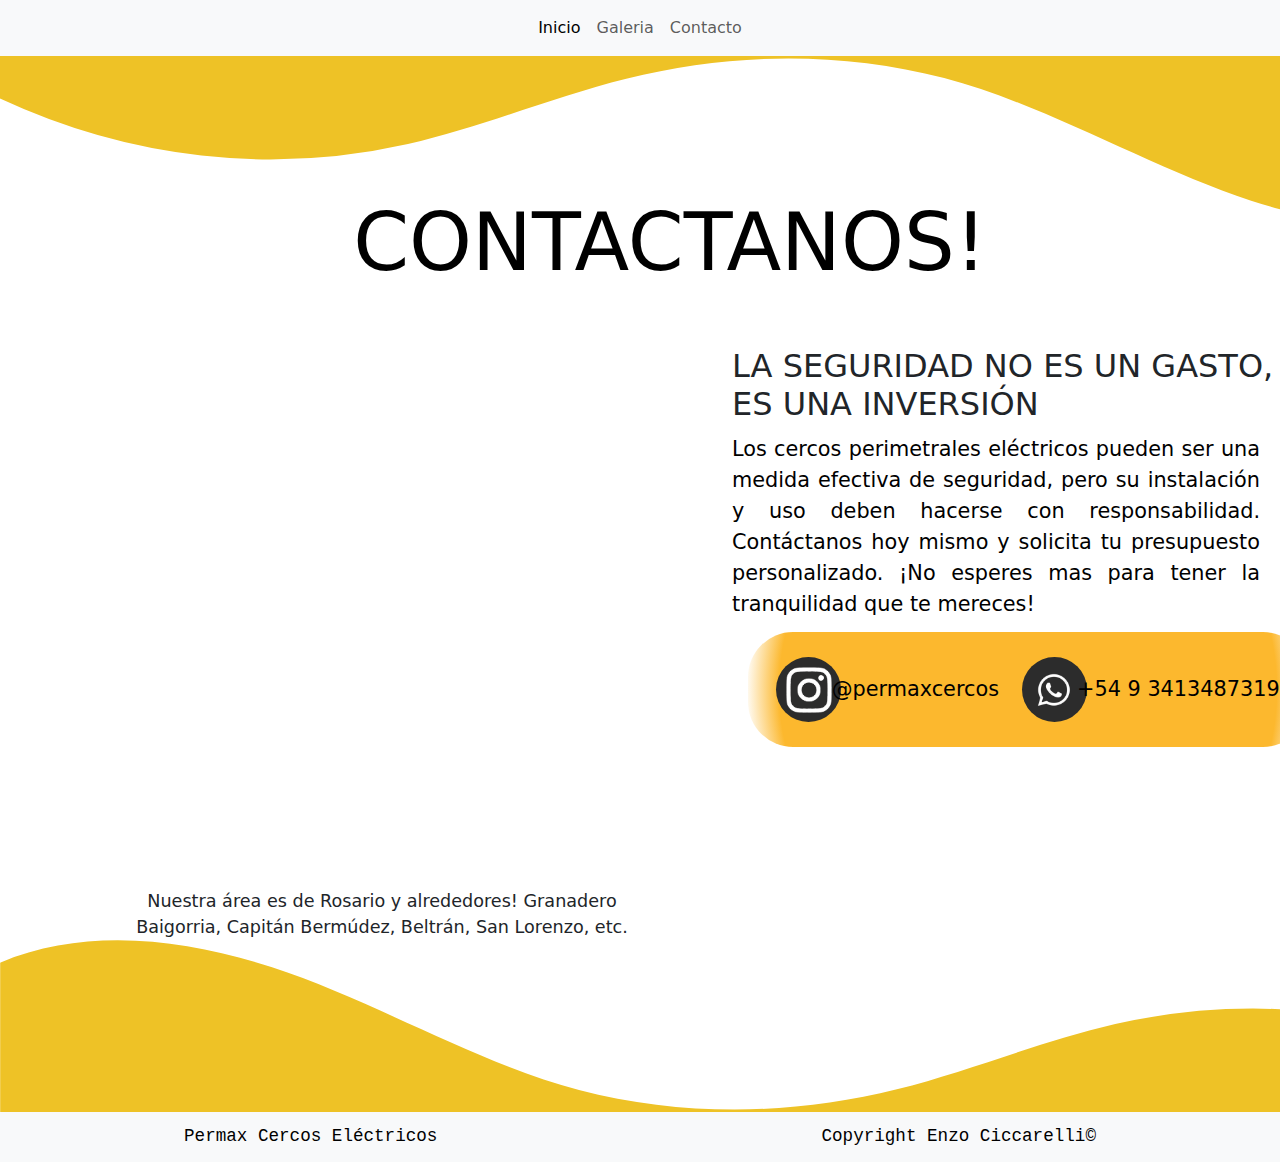
==== pages/contacto.html @ 5ee04566 "detalles en contacto y en el inicio" ====
<!DOCTYPE html>
<html lang="en">
<head>
    <meta charset="UTF-8">
    <meta name="viewport" content="width=device-width, initial-scale=1.0">
    <link href="https://cdn.jsdelivr.net/npm/bootstrap@5.3.3/dist/css/bootstrap.min.css" rel="stylesheet" integrity="sha384-QWTKZyjpPEjISv5WaRU9OFeRpok6YctnYmDr5pNlyT2bRjXh0JMhjY6hW+ALEwIH" crossorigin="anonymous">
    <link rel="stylesheet" href="../css/estilos.css">
    <link rel="shortcut icon" href="../medios/logo2.png"/>
    <title>CONTACTO | PERMAX</title>
</head>
<body>
    <header>
        <nav class="navbar navbar-expand-lg bg-body-tertiary">
            <div class="container-fluid menu">
              <button class="navbar-toggler" type="button" data-bs-toggle="collapse" data-bs-target="#navbarNav" aria-controls="navbarNav" aria-expanded="false" aria-label="Toggle navigation">
                <span class="navbar-toggler-icon"></span>
              </button>
              <div class="collapse navbar-collapse navegador" id="navbarNav">
                <ul class="navbar-nav">
                  <li class="nav-item">
                    <a class="nav-link active" aria-current="page" href="../index.html">Inicio</a>
                  </li>
                  <li class="nav-item">
                    <a class="nav-link" href="#">Galeria</a>
                  </li>
                  <li class="nav-item">
                    <a class="nav-link" href="./contacto.html">Contacto</a>
                  </li>
                </ul>
              </div>
            </div>
          </nav>
    </header>
    <main>
        <section>
            <div style="overflow: hidden;">
                <svg
                    preserveAspectRatio="none"
                    viewBox="0 0 1200 120"
                    xmlns="http://www.w3.org/2000/svg"
                    style="fill: #eec226; width: 119%; height: 187px;"
                >
                <path d="M321.39 56.44c58-10.79 114.16-30.13 172-41.86 82.39-16.72 168.19-17.73 250.45-.39C823.78 31 906.67 72 985.66 92.83c70.05 18.48 146.53 26.09 214.34 3V0H0v27.35a600.21 600.21 0 00321.39 29.09z" />
                </svg>
            </div>
            <div class="contact">
                <h1 class="tituloContacto">CONTACTANOS!</h1>
                <h2 class="subTitulo">LA SEGURIDAD NO ES UN GASTO, ES UNA INVERSIÓN</h2>
                <p class="in">Los cercos perimetrales eléctricos pueden ser una medida efectiva de seguridad, pero su instalación y uso deben hacerse con responsabilidad.
                  Contáctanos hoy mismo y solicita tu presupuesto personalizado. ¡No esperes mas para tener la tranquilidad que te mereces!</p>
                <div class="contenedor">
                  <div class="circulo">
                    <a href="https://www.instagram.com/permaxcercos/?hl=es-la" target="_blank">
                      <img class="ig" src="../medios/igblanco2.png">
                    </a>
                  </div>
                  <p class="datos">@permaxcercos</p>
                  <div class="circulo">
                    <img class="wsp" src="../medios/wspB.png">
                  </div>
                  <p class="datos">+54 9 3413487319</p>
                </div>
                <div class="mapa">
                    <iframe src="https://www.google.com/maps/embed?pb=!1m18!1m12!1m3!1d107134.7530390409!2d-60.77903991921056!3d-32.9520382045163!2m3!1f0!2f0!3f0!3m2!1i1024!2i768!4f13.1!3m3!1m2!1s0x95b6539335d7d75b%3A0xec4086e90258a557!2sRosario%2C%20Santa%20Fe!5e0!3m2!1ses-419!2sar!4v1729398047788!5m2!1ses-419!2sar" width="700" height="550" style="border-radius: 2rem; margin-top: -10rem;" allowfullscreen="" loading="lazy" referrerpolicy="no-referrer-when-downgrade"></iframe>
                </div>
                <p class="desMapa">Nuestra área es de Rosario y alrededores! Granadero Baigorria, Capitán Bermúdez, Beltrán, San Lorenzo, etc.</p>
            </div>
            <div style="overflow: hidden; margin-top: -5rem;">
              <svg
                preserveAspectRatio="none"
                viewBox="0 0 1200 120"
                xmlns="http://www.w3.org/2000/svg"
                style="fill: #eec226; width: 119%; height: 187px; transform: rotate(180deg);"
              >
                <path d="M321.39 56.44c58-10.79 114.16-30.13 172-41.86 82.39-16.72 168.19-17.73 250.45-.39C823.78 31 906.67 72 985.66 92.83c70.05 18.48 146.53 26.09 214.34 3V0H0v27.35a600.21 600.21 0 00321.39 29.09z" />
              </svg>
            </div>
            
        </section>
    </main>
    <footer>
      <p class="textoF">Permax Cercos Eléctricos</p>
      <p class="textoF">Copyright Enzo Ciccarelli©</p>
    </footer>
    <script src="https://cdn.jsdelivr.net/npm/bootstrap@5.3.3/dist/js/bootstrap.bundle.min.js" integrity="sha384-YvpcrYf0tY3lHB60NNkmXc5s9fDVZLESaAA55NDzOxhy9GkcIdslK1eN7N6jIeHz" crossorigin="anonymous"></script>
</body>
</html>
---- css/estilos.css ----
body {
  background-color: white;
}
body header .navbar {
  background-color: #f8f9fa !important;
}
body header .navbar div .nombre-empresa {
  font-size: 3rem;
}
body header .navbar div div {
  justify-content: center;
}
body header .navbar ul {
  font-size: 1rem;
}
body main section div .banner {
  width: 100%;
  height: auto;
  filter: blur(2px);
  -webkit-filter: blur(2px);
  -moz-filter: blur(2px);
}
body main section div .logo {
  margin-top: -30rem;
  background-color: rgba(255, 255, 255, 0.5);
  height: 20rem;
  border-radius: 5rem;
  vertical-align: middle;
  margin-left: 9rem;
  padding-bottom: 1rem;
  position: absolute;
}
body main section .informacion {
  border-top: solid 0.2rem white;
  display: grid;
  grid-template-columns: 1fr 1fr;
  grid-template-rows: 100px;
  grid-template-areas: "titulo foto" "des foto" "titulo2 foto" "des2 foto";
  border-bottom: solid 0.1rem gray;
  margin-top: -10rem;
  padding: 3rem;
}
body main section .informacion .titulo {
  color: black;
  font-size: 4rem;
  grid-area: titulo;
  padding-left: 3rem;
  margin-top: 1rem;
}
body main section .informacion .descripcion {
  color: black;
  font-size: 1.5rem;
  width: 55rem;
  text-align: justify;
  padding-left: 3rem;
  grid-area: des;
}
body main section .informacion .img-info {
  margin-top: 1rem;
  width: 30rem;
  grid-area: foto;
  border-radius: 32rem;
  margin-left: 5rem;
  box-shadow: 1px 0px 36px 2px rgba(250, 163, 7, 0.67);
  -webkit-box-shadow: 1px 0px 36px 2px rgba(250, 163, 7, 0.67);
  -moz-box-shadow: 1px 0px 36px 2px rgba(250, 163, 7, 0.67);
}
body main section .informacion .titulo2 {
  grid-area: titulo2;
  color: black;
  font-size: 3rem;
  padding-left: 3rem;
}
body main section .informacion .descripcion2 {
  grid-area: des2;
  color: black;
  font-size: 1.5rem;
  text-align: justify;
  width: 55rem;
  padding-left: 3rem;
}
body main section .merecesSeguridad {
  display: grid;
  grid-template-columns: 1fr 1fr;
  grid-template-rows: 350px;
  grid-template-areas: "pic titulo" "pic2 des" "pic3 des";
  padding: 3rem;
  margin-top: 1rem;
  border-bottom: solid 0.1rem gray;
}
body main section .merecesSeguridad .tituloMereces {
  grid-area: titulo;
  font-size: 5rem;
  text-align: center;
}
body main section .merecesSeguridad .descripcionSeguridad {
  grid-area: des;
  font-size: 1.5rem;
  text-align: justify;
  padding: 1.5rem;
}
body main section .merecesSeguridad .pic {
  grid-area: pic;
  width: 100%;
  margin-top: -3rem;
  border-radius: 85px 0px 0px 81px;
  -webkit-border-radius: 85px 0px 0px 81px;
  -moz-border-radius: 85px 0px 0px 81px;
  border: 3px solid #000000;
}
body main section .merecesSeguridad .pic2 {
  grid-area: pic2;
  width: 100%;
  border-radius: 85px 0px 0px 81px;
  -webkit-border-radius: 85px 0px 0px 81px;
  -moz-border-radius: 85px 0px 0px 81px;
  border: 3px solid #000000;
}
body main section .ubi {
  display: flex;
  flex-direction: row;
}
body main section .ubi .mapa {
  padding: 1rem;
}
body main section .ubi .tituloUbi {
  color: black;
  font-size: 1.5rem;
  width: 1rem;
}
body main section .informacion2 {
  display: grid;
  grid-template-columns: 1fr 1fr 1fr;
  grid-template-rows: 100px;
  grid-template-areas: "titulo titulo titulo" "card1 card2 card3" "card4 card5 card5";
  row-gap: 1rem;
  -moz-column-gap: 1rem;
       column-gap: 1rem;
  padding: 2rem;
  border-bottom: solid 0.1rem gray;
}
body main section .informacion2 .cincoBeneficios {
  font-size: 2.5rem;
  color: black;
  grid-area: titulo;
  text-align: center;
}
body main section .informacion2 .card {
  background: rgb(252, 184, 46);
  background: radial-gradient(circle, rgb(252, 184, 46) 87%, rgb(255, 255, 255) 99%, rgb(0, 0, 0) 100%);
  grid-area: card1;
  text-align: -webkit-center;
  height: 21rem;
  border-radius: 3rem;
  align-items: center;
  padding: 1rem;
  border: solid 0.2rem #000;
  box-shadow: -1px 0px 16px 0px rgba(0, 0, 0, 0.75);
  -webkit-box-shadow: -1px 0px 16px 0px rgba(0, 0, 0, 0.75);
  -moz-box-shadow: -1px 0px 16px 0px rgba(0, 0, 0, 0.75);
}
body main section .informacion2 .card .tituloSeguridad {
  color: black;
}
body main section .informacion2 .card .desSeguridad {
  color: black;
  font-size: 1.7rem;
}
body main section .informacion2 .card .seguridad {
  width: 5rem;
}
body main section .informacion2 .card2 {
  background: rgb(252, 184, 46);
  background: radial-gradient(circle, rgb(252, 184, 46) 87%, rgb(255, 255, 255) 99%, rgb(0, 0, 0) 100%);
  grid-area: card2;
  text-align: -webkit-center;
  height: 21rem;
  border-radius: 3rem;
  align-items: center;
  padding: 1rem;
  border: solid 0.2rem black;
  box-shadow: -1px 0px 16px 0px rgba(0, 0, 0, 0.75);
  -webkit-box-shadow: -1px 0px 16px 0px rgba(0, 0, 0, 0.75);
  -moz-box-shadow: -1px 0px 16px 0px rgba(0, 0, 0, 0.75);
}
body main section .informacion2 .card2 .tituloDisuasion {
  color: black;
}
body main section .informacion2 .card2 .desDisuasion {
  color: black;
  font-size: 1.7rem;
}
body main section .informacion2 .card3 {
  background: rgb(252, 184, 46);
  background: radial-gradient(circle, rgb(252, 184, 46) 87%, rgb(255, 255, 255) 99%, rgb(0, 0, 0) 100%);
  grid-area: card3;
  text-align: -webkit-center;
  height: 21rem;
  border-radius: 3rem;
  align-items: center;
  padding: 1rem;
  border: solid 0.2rem black;
  box-shadow: -1px 0px 16px 0px rgba(0, 0, 0, 0.75);
  -webkit-box-shadow: -1px 0px 16px 0px rgba(0, 0, 0, 0.75);
  -moz-box-shadow: -1px 0px 16px 0px rgba(0, 0, 0, 0.75);
}
body main section .informacion2 .card3 .tituloAlerta {
  color: black;
}
body main section .informacion2 .card3 .desAlerta {
  color: black;
  font-size: 1.5rem;
}
body main section .informacion2 .card3 .alerta {
  width: 5rem;
  margin-top: -1rem;
}
body main section .informacion2 .card4 {
  background: rgb(252, 184, 46);
  background: radial-gradient(circle, rgb(252, 184, 46) 87%, rgb(255, 255, 255) 99%, rgb(0, 0, 0) 100%);
  grid-area: card4;
  text-align: -webkit-center;
  height: 21rem;
  border-radius: 3rem;
  width: 32rem;
  margin-left: 50%;
  padding: 1rem;
  border: solid 0.2rem black;
  box-shadow: -1px 0px 16px 0px rgba(0, 0, 0, 0.75);
  -webkit-box-shadow: -1px 0px 16px 0px rgba(0, 0, 0, 0.75);
  -moz-box-shadow: -1px 0px 16px 0px rgba(0, 0, 0, 0.75);
}
body main section .informacion2 .card4 .tituloCosto {
  color: black;
}
body main section .informacion2 .card4 .desCosto {
  color: black;
  font-size: 1.7rem;
}
body main section .informacion2 .card4 .costo {
  width: 5rem;
}
body main section .informacion2 .card5 {
  background: rgb(252, 184, 46);
  background: radial-gradient(circle, rgb(252, 184, 46) 87%, rgb(255, 255, 255) 99%, rgb(0, 0, 0) 100%);
  grid-area: card5;
  text-align: -webkit-center;
  height: 21rem;
  border-radius: 3rem;
  position: relative;
  width: 30rem;
  margin-left: 25%;
  padding: 1rem;
  border: solid 0.2rem black;
  box-shadow: -1px 0px 16px 0px rgba(0, 0, 0, 0.75);
  -webkit-box-shadow: -1px 0px 16px 0px rgba(0, 0, 0, 0.75);
  -moz-box-shadow: -1px 0px 16px 0px rgba(0, 0, 0, 0.75);
}
body main section .informacion2 .card5 .tituloFlex {
  color: black;
}
body main section .informacion2 .card5 .desFlex {
  color: black;
  font-size: 1.5rem;
}
body main section .informacion2 .card5 .flex {
  margin-top: -0.5rem;
  width: 5rem;
}
body main section .servicios {
  text-align: center;
  margin-top: 1rem;
}
body main section .servicios .tituloServicio {
  color: black;
  font-size: 3rem;
  margin-bottom: 1rem;
}
body main section .servicios .icons {
  background-color: rgba(255, 255, 255, 0.5);
  display: flex;
  flex-direction: row;
  align-items: baseline;
  justify-content: center;
  gap: 12rem;
}
body main section .servicios .icons .pago {
  width: 8rem;
}
body main section .servicios .icons .instalacion {
  width: 8rem;
}
body main section .servicios .icons .mantenimiento {
  width: 8rem;
}
body main section .servicios .name-icons {
  display: flex;
  flex-direction: row;
  justify-content: center;
  gap: 10rem;
}
body main section .servicios .name-icons .names {
  color: black;
  font-size: 1.5rem;
}
body footer {
  display: flex;
  background-color: #f8f9fa;
  width: 100%;
  height: 81px;
  position: sticky;
  top: 0px;
  width: 100%;
  block-size: 50px;
  justify-content: space-around;
  -moz-column-gap: 1rem;
       column-gap: 1rem;
}
body footer .textoF {
  font-size: 1.1rem;
  color: black;
  font-family: "Inconsolata", monospace;
  text-align: center;
  margin-top: 0.7rem;
}

body main section .contact {
  display: grid;
  grid-template-columns: 1fr 1fr;
  grid-template-rows: 200px;
  grid-template-areas: "titulo titulo" "mapa subTitulo" "mapa des" "desMapa info";
  padding: 2rem;
  justify-items: center;
}
body main section .contact .tituloContacto {
  color: black;
  font-size: 5rem;
  text-align: center;
  grid-area: titulo;
  margin-top: -5rem;
}
body main section .contact .mapa {
  grid-area: mapa;
}
body main section .contact .subTitulo {
  font-size: 2rem;
  grid-area: subTitulo;
  margin-top: -8rem;
}
body main section .contact .in {
  color: black;
  font-size: 1.3rem;
  grid-area: des;
  margin-top: -15rem;
  text-align: justify;
  padding-right: 3rem;
}
body main section .contact .desMapa {
  grid-area: desMapa;
  font-size: 1.1rem;
  padding: 1rem;
  width: 35rem;
  text-align: center;
}
body main section .contact .contenedor {
  grid-area: info;
  background: rgb(252, 184, 46);
  background: radial-gradient(circle, rgb(252, 184, 46) 87%, rgb(255, 255, 255) 99%, rgb(0, 0, 0) 100%);
  width: 35rem;
  height: -moz-fit-content;
  height: fit-content;
  display: flex;
  flex-direction: row;
  margin-left: 1rem;
  padding: 25px 25px;
  gap: 1rem;
  justify-content: space-around;
  border-radius: 45px 45px 45px 45px;
  -webkit-border-radius: 45px 45px 45px 45px;
  -moz-border-radius: 45px 45px 45px 45px;
  margin-top: -15rem;
}
body main section .contact .contenedor .datos {
  color: black;
  align-content: space-around;
  font-size: 1.3rem;
  margin-top: 1rem;
  margin-left: -2rem;
}
body main section .contact .contenedor .circulo {
  width: 65px;
  height: 65px;
  border-radius: 50%;
  background-color: rgb(44, 44, 44);
  display: flex;
  align-items: center;
  justify-content: center;
  overflow: hidden;
}
body main section .contact .contenedor .circulo .ig {
  width: 4rem;
  height: 4rem;
}
body main section .contact .contenedor .circulo .ig:hover {
  background-color: #d62976;
  transition-duration: 0.3s;
}
body main section .contact .contenedor .circulo .wsp {
  width: 5rem;
  height: 5rem;
}/*# sourceMappingURL=estilos.css.map */
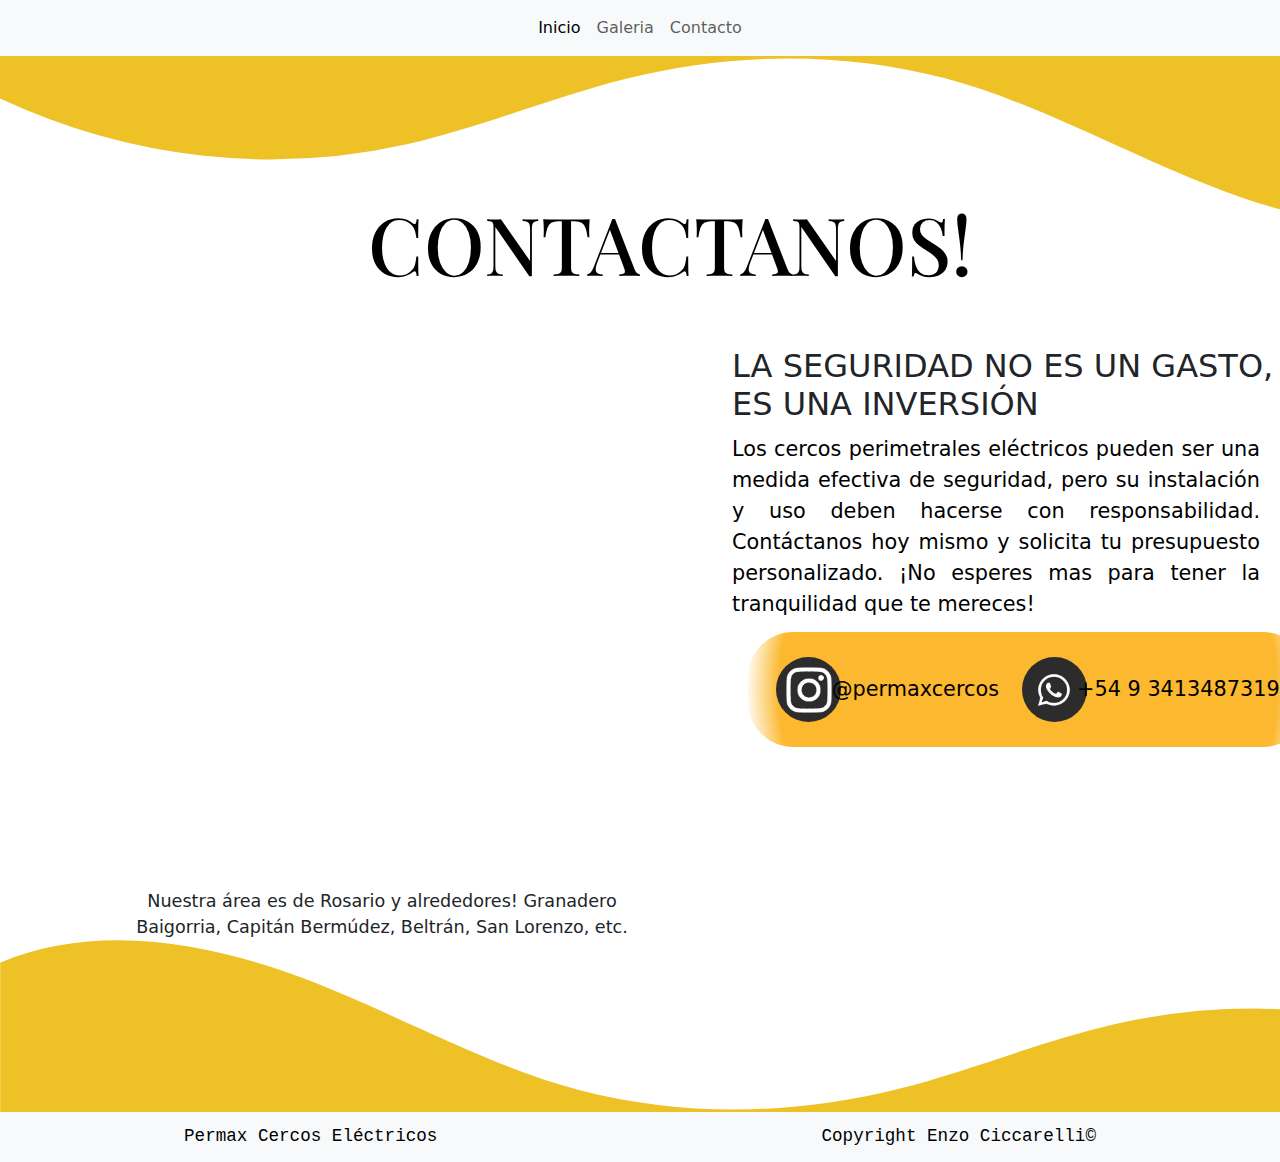
==== commit f11b1b40: "Animaciones en el inicio y contacto" ====
--- a/pages/contacto.html
+++ b/pages/contacto.html
@@ -4,6 +4,7 @@
     <meta charset="UTF-8">
     <meta name="viewport" content="width=device-width, initial-scale=1.0">
     <link href="https://cdn.jsdelivr.net/npm/bootstrap@5.3.3/dist/css/bootstrap.min.css" rel="stylesheet" integrity="sha384-QWTKZyjpPEjISv5WaRU9OFeRpok6YctnYmDr5pNlyT2bRjXh0JMhjY6hW+ALEwIH" crossorigin="anonymous">
+    <link rel="stylesheet" href="https://cdnjs.cloudflare.com/ajax/libs/animate.css/4.1.1/animate.min.css">
     <link rel="stylesheet" href="../css/estilos.css">
     <link rel="shortcut icon" href="../medios/logo2.png"/>
     <title>CONTACTO | PERMAX</title>
@@ -44,7 +45,7 @@
                 </svg>
             </div>
             <div class="contact">
-                <h1 class="tituloContacto">CONTACTANOS!</h1>
+                <h1 class="tituloContacto animate__animated animate__backInDown">CONTACTANOS!</h1>
                 <h2 class="subTitulo">LA SEGURIDAD NO ES UN GASTO, ES UNA INVERSIÓN</h2>
                 <p class="in">Los cercos perimetrales eléctricos pueden ser una medida efectiva de seguridad, pero su instalación y uso deben hacerse con responsabilidad.
                   Contáctanos hoy mismo y solicita tu presupuesto personalizado. ¡No esperes mas para tener la tranquilidad que te mereces!</p>
--- a/css/estilos.css
+++ b/css/estilos.css
@@ -1,3 +1,5 @@
+@import url("https://fonts.googleapis.com/css2?family=Playfair+Display:ital,wght@0,400..900;1,400..900&display=swap");
+@import url("https://fonts.googleapis.com/css2?family=Playfair+Display:ital,wght@0,400..900;1,400..900&family=Poppins:ital,wght@0,100;0,200;0,300;0,400;0,500;0,600;0,700;0,800;0,900;1,100;1,200;1,300;1,400;1,500;1,600;1,700;1,800;1,900&display=swap");
 body {
   background-color: white;
 }
@@ -46,6 +48,7 @@
   grid-area: titulo;
   padding-left: 3rem;
   margin-top: 1rem;
+  font-family: "Playfair Display", serif;
 }
 body main section .informacion .descripcion {
   color: black;
@@ -54,6 +57,7 @@
   text-align: justify;
   padding-left: 3rem;
   grid-area: des;
+  font-family: "Poppins", sans-serif;
 }
 body main section .informacion .img-info {
   margin-top: 1rem;
@@ -70,6 +74,7 @@
   color: black;
   font-size: 3rem;
   padding-left: 3rem;
+  font-family: "Playfair Display", serif;
 }
 body main section .informacion .descripcion2 {
   grid-area: des2;
@@ -78,6 +83,7 @@
   text-align: justify;
   width: 55rem;
   padding-left: 3rem;
+  font-family: "Poppins", sans-serif;
 }
 body main section .merecesSeguridad {
   display: grid;
@@ -92,12 +98,14 @@
   grid-area: titulo;
   font-size: 5rem;
   text-align: center;
+  font-family: "Playfair Display", serif;
 }
 body main section .merecesSeguridad .descripcionSeguridad {
   grid-area: des;
   font-size: 1.5rem;
   text-align: justify;
   padding: 1.5rem;
+  font-family: "Poppins", sans-serif;
 }
 body main section .merecesSeguridad .pic {
   grid-area: pic;
@@ -115,18 +123,6 @@
   -webkit-border-radius: 85px 0px 0px 81px;
   -moz-border-radius: 85px 0px 0px 81px;
   border: 3px solid #000000;
-}
-body main section .ubi {
-  display: flex;
-  flex-direction: row;
-}
-body main section .ubi .mapa {
-  padding: 1rem;
-}
-body main section .ubi .tituloUbi {
-  color: black;
-  font-size: 1.5rem;
-  width: 1rem;
 }
 body main section .informacion2 {
   display: grid;
@@ -144,13 +140,14 @@
   color: black;
   grid-area: titulo;
   text-align: center;
+  font-family: "Playfair Display", serif;
 }
 body main section .informacion2 .card {
   background: rgb(252, 184, 46);
   background: radial-gradient(circle, rgb(252, 184, 46) 87%, rgb(255, 255, 255) 99%, rgb(0, 0, 0) 100%);
   grid-area: card1;
   text-align: -webkit-center;
-  height: 21rem;
+  height: 23rem;
   border-radius: 3rem;
   align-items: center;
   padding: 1rem;
@@ -161,10 +158,12 @@
 }
 body main section .informacion2 .card .tituloSeguridad {
   color: black;
+  font-family: "Poppins", sans-serif;
 }
 body main section .informacion2 .card .desSeguridad {
   color: black;
   font-size: 1.7rem;
+  font-family: "Poppins", sans-serif;
 }
 body main section .informacion2 .card .seguridad {
   width: 5rem;
@@ -174,7 +173,7 @@
   background: radial-gradient(circle, rgb(252, 184, 46) 87%, rgb(255, 255, 255) 99%, rgb(0, 0, 0) 100%);
   grid-area: card2;
   text-align: -webkit-center;
-  height: 21rem;
+  height: 23rem;
   border-radius: 3rem;
   align-items: center;
   padding: 1rem;
@@ -185,17 +184,19 @@
 }
 body main section .informacion2 .card2 .tituloDisuasion {
   color: black;
+  font-family: "Poppins", sans-serif;
 }
 body main section .informacion2 .card2 .desDisuasion {
   color: black;
   font-size: 1.7rem;
+  font-family: "Poppins", sans-serif;
 }
 body main section .informacion2 .card3 {
   background: rgb(252, 184, 46);
   background: radial-gradient(circle, rgb(252, 184, 46) 87%, rgb(255, 255, 255) 99%, rgb(0, 0, 0) 100%);
   grid-area: card3;
   text-align: -webkit-center;
-  height: 21rem;
+  height: 23rem;
   border-radius: 3rem;
   align-items: center;
   padding: 1rem;
@@ -206,21 +207,23 @@
 }
 body main section .informacion2 .card3 .tituloAlerta {
   color: black;
+  font-family: "Poppins", sans-serif;
 }
 body main section .informacion2 .card3 .desAlerta {
   color: black;
   font-size: 1.5rem;
+  font-family: "Poppins", sans-serif;
 }
 body main section .informacion2 .card3 .alerta {
-  width: 5rem;
-  margin-top: -1rem;
+  width: 6rem;
+  margin-top: -0.5rem;
 }
 body main section .informacion2 .card4 {
   background: rgb(252, 184, 46);
   background: radial-gradient(circle, rgb(252, 184, 46) 87%, rgb(255, 255, 255) 99%, rgb(0, 0, 0) 100%);
   grid-area: card4;
   text-align: -webkit-center;
-  height: 21rem;
+  height: 23rem;
   border-radius: 3rem;
   width: 32rem;
   margin-left: 50%;
@@ -232,10 +235,12 @@
 }
 body main section .informacion2 .card4 .tituloCosto {
   color: black;
+  font-family: "Poppins", sans-serif;
 }
 body main section .informacion2 .card4 .desCosto {
   color: black;
   font-size: 1.7rem;
+  font-family: "Poppins", sans-serif;
 }
 body main section .informacion2 .card4 .costo {
   width: 5rem;
@@ -245,7 +250,7 @@
   background: radial-gradient(circle, rgb(252, 184, 46) 87%, rgb(255, 255, 255) 99%, rgb(0, 0, 0) 100%);
   grid-area: card5;
   text-align: -webkit-center;
-  height: 21rem;
+  height: 23rem;
   border-radius: 3rem;
   position: relative;
   width: 30rem;
@@ -258,10 +263,12 @@
 }
 body main section .informacion2 .card5 .tituloFlex {
   color: black;
+  font-family: "Poppins", sans-serif;
 }
 body main section .informacion2 .card5 .desFlex {
   color: black;
   font-size: 1.5rem;
+  font-family: "Poppins", sans-serif;
 }
 body main section .informacion2 .card5 .flex {
   margin-top: -0.5rem;
@@ -275,6 +282,7 @@
   color: black;
   font-size: 3rem;
   margin-bottom: 1rem;
+  font-family: "Playfair Display", serif;
 }
 body main section .servicios .icons {
   background-color: rgba(255, 255, 255, 0.5);
@@ -338,6 +346,7 @@
   text-align: center;
   grid-area: titulo;
   margin-top: -5rem;
+  font-family: "Playfair Display", serif;
 }
 body main section .contact .mapa {
   grid-area: mapa;
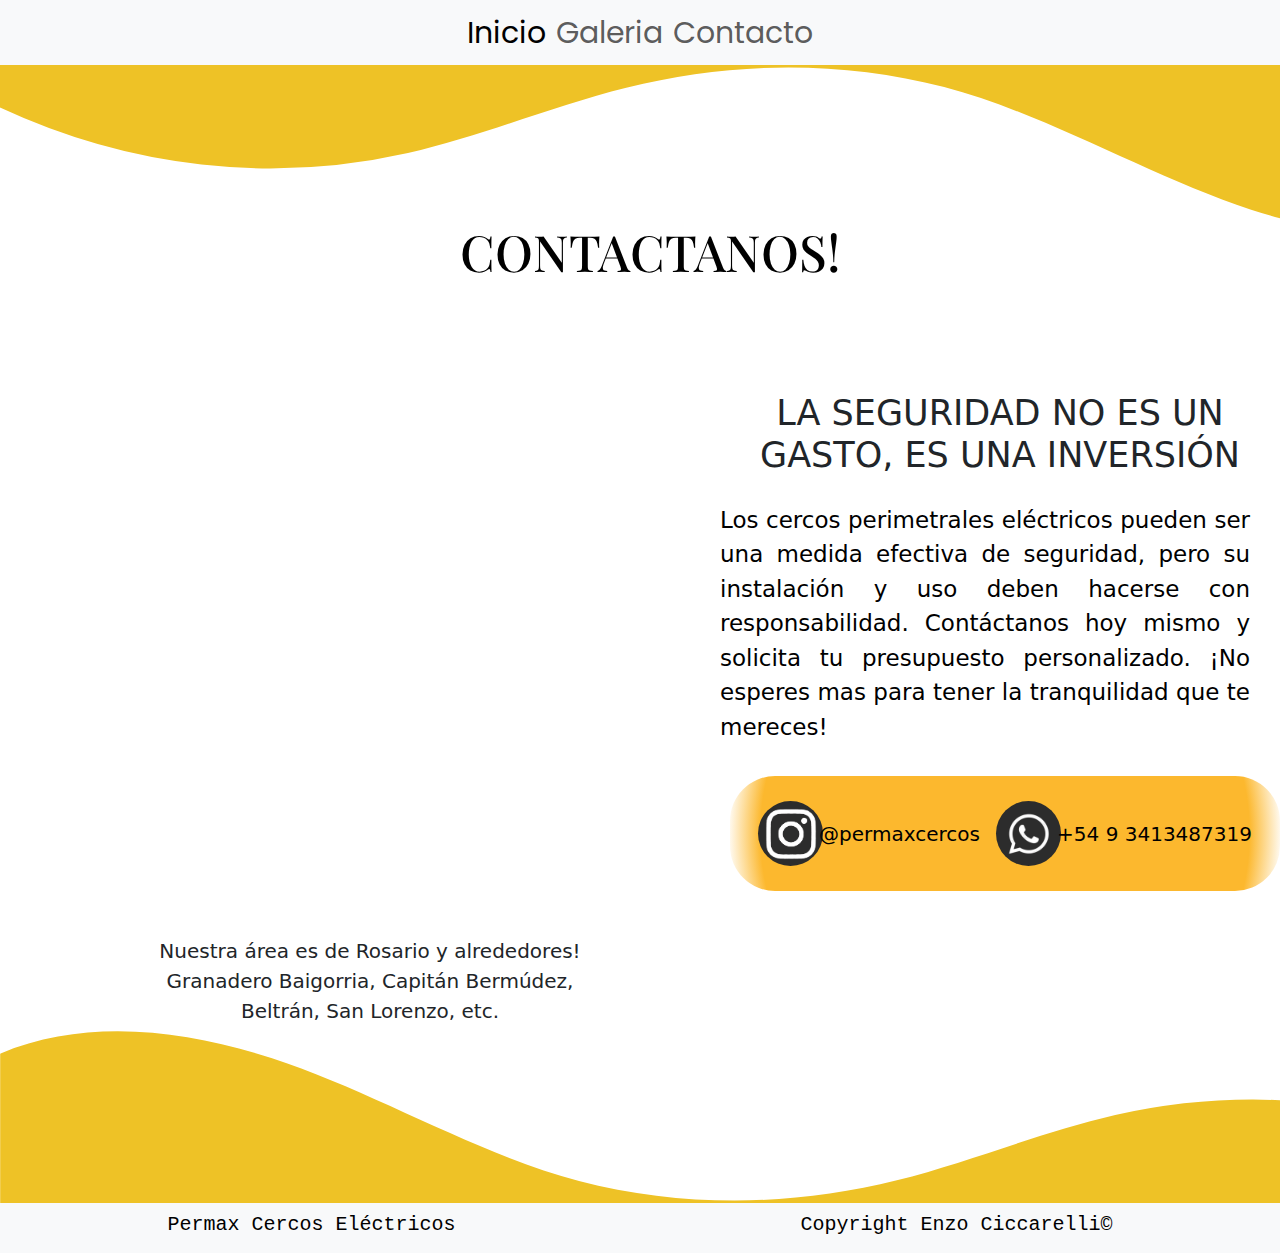
==== commit 16f8ac0d: "Responsive page contacto" ====
--- a/pages/contacto.html
+++ b/pages/contacto.html
@@ -62,7 +62,7 @@
                   <p class="datos">+54 9 3413487319</p>
                 </div>
                 <div class="mapa">
-                    <iframe src="https://www.google.com/maps/embed?pb=!1m18!1m12!1m3!1d107134.7530390409!2d-60.77903991921056!3d-32.9520382045163!2m3!1f0!2f0!3f0!3m2!1i1024!2i768!4f13.1!3m3!1m2!1s0x95b6539335d7d75b%3A0xec4086e90258a557!2sRosario%2C%20Santa%20Fe!5e0!3m2!1ses-419!2sar!4v1729398047788!5m2!1ses-419!2sar" width="700" height="550" style="border-radius: 2rem; margin-top: -10rem;" allowfullscreen="" loading="lazy" referrerpolicy="no-referrer-when-downgrade"></iframe>
+                    <iframe class="mapa2" src="https://www.google.com/maps/embed?pb=!1m18!1m12!1m3!1d107134.7530390409!2d-60.77903991921056!3d-32.9520382045163!2m3!1f0!2f0!3f0!3m2!1i1024!2i768!4f13.1!3m3!1m2!1s0x95b6539335d7d75b%3A0xec4086e90258a557!2sRosario%2C%20Santa%20Fe!5e0!3m2!1ses-419!2sar!4v1729398047788!5m2!1ses-419!2sar" width="700" height="550" style="border-radius: 2rem; margin-top: -10rem;" allowfullscreen="" loading="lazy" referrerpolicy="no-referrer-when-downgrade"></iframe>
                 </div>
                 <p class="desMapa">Nuestra área es de Rosario y alrededores! Granadero Baigorria, Capitán Bermúdez, Beltrán, San Lorenzo, etc.</p>
             </div>
--- a/css/estilos.css
+++ b/css/estilos.css
@@ -1,5 +1,15 @@
 @import url("https://fonts.googleapis.com/css2?family=Playfair+Display:ital,wght@0,400..900;1,400..900&display=swap");
 @import url("https://fonts.googleapis.com/css2?family=Playfair+Display:ital,wght@0,400..900;1,400..900&family=Poppins:ital,wght@0,100;0,200;0,300;0,400;0,500;0,600;0,700;0,800;0,900;1,100;1,200;1,300;1,400;1,500;1,600;1,700;1,800;1,900&display=swap");
+* {
+  margin: 0;
+  padding: 0;
+  box-sizing: border-box;
+}
+
+html {
+  font-size: 62.5%;
+}
+
 body {
   background-color: white;
 }
@@ -11,6 +21,10 @@
 }
 body header .navbar div div {
   justify-content: center;
+}
+body header .navbar div div ul li a {
+  font-size: 3rem !important;
+  font-family: "Poppins", sans-serif;
 }
 body header .navbar ul {
   font-size: 1rem;
@@ -22,13 +36,13 @@
   -webkit-filter: blur(2px);
   -moz-filter: blur(2px);
 }
-body main section div .logo {
-  margin-top: -30rem;
+body main section .mediaQlogo .logo {
+  margin-top: -46rem;
   background-color: rgba(255, 255, 255, 0.5);
-  height: 20rem;
+  height: 38rem;
   border-radius: 5rem;
   vertical-align: middle;
-  margin-left: 9rem;
+  margin-left: 14rem;
   padding-bottom: 1rem;
   position: absolute;
 }
@@ -52,19 +66,18 @@
 }
 body main section .informacion .descripcion {
   color: black;
-  font-size: 1.5rem;
-  width: 55rem;
+  font-size: 2.5rem;
   text-align: justify;
   padding-left: 3rem;
   grid-area: des;
   font-family: "Poppins", sans-serif;
 }
 body main section .informacion .img-info {
-  margin-top: 1rem;
-  width: 30rem;
+  margin-top: -7rem;
+  width: 50rem;
   grid-area: foto;
   border-radius: 32rem;
-  margin-left: 5rem;
+  margin-left: 12rem;
   box-shadow: 1px 0px 36px 2px rgba(250, 163, 7, 0.67);
   -webkit-box-shadow: 1px 0px 36px 2px rgba(250, 163, 7, 0.67);
   -moz-box-shadow: 1px 0px 36px 2px rgba(250, 163, 7, 0.67);
@@ -79,9 +92,9 @@
 body main section .informacion .descripcion2 {
   grid-area: des2;
   color: black;
-  font-size: 1.5rem;
+  font-size: 2.5rem;
   text-align: justify;
-  width: 55rem;
+  width: 85rem;
   padding-left: 3rem;
   font-family: "Poppins", sans-serif;
 }
@@ -96,15 +109,15 @@
 }
 body main section .merecesSeguridad .tituloMereces {
   grid-area: titulo;
-  font-size: 5rem;
+  font-size: 8rem;
   text-align: center;
   font-family: "Playfair Display", serif;
 }
 body main section .merecesSeguridad .descripcionSeguridad {
   grid-area: des;
-  font-size: 1.5rem;
+  font-size: 2.5rem;
   text-align: justify;
-  padding: 1.5rem;
+  padding: 3.5rem;
   font-family: "Poppins", sans-serif;
 }
 body main section .merecesSeguridad .pic {
@@ -136,7 +149,7 @@
   border-bottom: solid 0.1rem gray;
 }
 body main section .informacion2 .cincoBeneficios {
-  font-size: 2.5rem;
+  font-size: 5.5rem;
   color: black;
   grid-area: titulo;
   text-align: center;
@@ -147,7 +160,7 @@
   background: radial-gradient(circle, rgb(252, 184, 46) 87%, rgb(255, 255, 255) 99%, rgb(0, 0, 0) 100%);
   grid-area: card1;
   text-align: -webkit-center;
-  height: 23rem;
+  height: 24rem;
   border-radius: 3rem;
   align-items: center;
   padding: 1rem;
@@ -159,10 +172,11 @@
 body main section .informacion2 .card .tituloSeguridad {
   color: black;
   font-family: "Poppins", sans-serif;
+  font-size: 2.5rem;
 }
 body main section .informacion2 .card .desSeguridad {
   color: black;
-  font-size: 1.7rem;
+  font-size: 2rem;
   font-family: "Poppins", sans-serif;
 }
 body main section .informacion2 .card .seguridad {
@@ -173,7 +187,7 @@
   background: radial-gradient(circle, rgb(252, 184, 46) 87%, rgb(255, 255, 255) 99%, rgb(0, 0, 0) 100%);
   grid-area: card2;
   text-align: -webkit-center;
-  height: 23rem;
+  height: 24rem;
   border-radius: 3rem;
   align-items: center;
   padding: 1rem;
@@ -185,10 +199,11 @@
 body main section .informacion2 .card2 .tituloDisuasion {
   color: black;
   font-family: "Poppins", sans-serif;
+  font-size: 2.5rem;
 }
 body main section .informacion2 .card2 .desDisuasion {
   color: black;
-  font-size: 1.7rem;
+  font-size: 2rem;
   font-family: "Poppins", sans-serif;
 }
 body main section .informacion2 .card3 {
@@ -196,7 +211,7 @@
   background: radial-gradient(circle, rgb(252, 184, 46) 87%, rgb(255, 255, 255) 99%, rgb(0, 0, 0) 100%);
   grid-area: card3;
   text-align: -webkit-center;
-  height: 23rem;
+  height: 24rem;
   border-radius: 3rem;
   align-items: center;
   padding: 1rem;
@@ -208,10 +223,11 @@
 body main section .informacion2 .card3 .tituloAlerta {
   color: black;
   font-family: "Poppins", sans-serif;
+  font-size: 2rem;
 }
 body main section .informacion2 .card3 .desAlerta {
   color: black;
-  font-size: 1.5rem;
+  font-size: 2rem;
   font-family: "Poppins", sans-serif;
 }
 body main section .informacion2 .card3 .alerta {
@@ -223,9 +239,9 @@
   background: radial-gradient(circle, rgb(252, 184, 46) 87%, rgb(255, 255, 255) 99%, rgb(0, 0, 0) 100%);
   grid-area: card4;
   text-align: -webkit-center;
-  height: 23rem;
+  height: 24rem;
   border-radius: 3rem;
-  width: 32rem;
+  width: 50rem;
   margin-left: 50%;
   padding: 1rem;
   border: solid 0.2rem black;
@@ -236,24 +252,25 @@
 body main section .informacion2 .card4 .tituloCosto {
   color: black;
   font-family: "Poppins", sans-serif;
+  font-size: 2.5rem;
 }
 body main section .informacion2 .card4 .desCosto {
   color: black;
-  font-size: 1.7rem;
+  font-size: 2rem;
   font-family: "Poppins", sans-serif;
 }
 body main section .informacion2 .card4 .costo {
-  width: 5rem;
+  width: 7rem;
 }
 body main section .informacion2 .card5 {
   background: rgb(252, 184, 46);
   background: radial-gradient(circle, rgb(252, 184, 46) 87%, rgb(255, 255, 255) 99%, rgb(0, 0, 0) 100%);
   grid-area: card5;
   text-align: -webkit-center;
-  height: 23rem;
+  height: 24rem;
   border-radius: 3rem;
   position: relative;
-  width: 30rem;
+  width: 50rem;
   margin-left: 25%;
   padding: 1rem;
   border: solid 0.2rem black;
@@ -264,23 +281,25 @@
 body main section .informacion2 .card5 .tituloFlex {
   color: black;
   font-family: "Poppins", sans-serif;
+  font-size: 2.5rem;
 }
 body main section .informacion2 .card5 .desFlex {
   color: black;
-  font-size: 1.5rem;
+  font-size: 1.8rem;
   font-family: "Poppins", sans-serif;
 }
 body main section .informacion2 .card5 .flex {
   margin-top: -0.5rem;
-  width: 5rem;
+  width: 7rem;
 }
 body main section .servicios {
   text-align: center;
   margin-top: 1rem;
+  margin-bottom: -11rem;
 }
 body main section .servicios .tituloServicio {
   color: black;
-  font-size: 3rem;
+  font-size: 5rem;
   margin-bottom: 1rem;
   font-family: "Playfair Display", serif;
 }
@@ -293,13 +312,13 @@
   gap: 12rem;
 }
 body main section .servicios .icons .pago {
-  width: 8rem;
+  width: 12rem;
 }
 body main section .servicios .icons .instalacion {
-  width: 8rem;
+  width: 12rem;
 }
 body main section .servicios .icons .mantenimiento {
-  width: 8rem;
+  width: 12rem;
 }
 body main section .servicios .name-icons {
   display: flex;
@@ -309,7 +328,7 @@
 }
 body main section .servicios .name-icons .names {
   color: black;
-  font-size: 1.5rem;
+  font-size: 2rem;
 }
 body footer {
   display: flex;
@@ -325,7 +344,7 @@
        column-gap: 1rem;
 }
 body footer .textoF {
-  font-size: 1.1rem;
+  font-size: 2rem;
   color: black;
   font-family: "Inconsolata", monospace;
   text-align: center;
@@ -352,13 +371,14 @@
   grid-area: mapa;
 }
 body main section .contact .subTitulo {
-  font-size: 2rem;
+  font-size: 3.5rem;
   grid-area: subTitulo;
   margin-top: -8rem;
+  text-align: center;
 }
 body main section .contact .in {
   color: black;
-  font-size: 1.3rem;
+  font-size: 2.3rem;
   grid-area: des;
   margin-top: -15rem;
   text-align: justify;
@@ -366,16 +386,16 @@
 }
 body main section .contact .desMapa {
   grid-area: desMapa;
-  font-size: 1.1rem;
+  font-size: 2rem;
   padding: 1rem;
-  width: 35rem;
+  width: 51rem;
   text-align: center;
 }
 body main section .contact .contenedor {
   grid-area: info;
   background: rgb(252, 184, 46);
   background: radial-gradient(circle, rgb(252, 184, 46) 87%, rgb(255, 255, 255) 99%, rgb(0, 0, 0) 100%);
-  width: 35rem;
+  width: 55rem;
   height: -moz-fit-content;
   height: fit-content;
   display: flex;
@@ -392,7 +412,7 @@
 body main section .contact .contenedor .datos {
   color: black;
   align-content: space-around;
-  font-size: 1.3rem;
+  font-size: 2rem;
   margin-top: 1rem;
   margin-left: -2rem;
 }
@@ -407,14 +427,234 @@
   overflow: hidden;
 }
 body main section .contact .contenedor .circulo .ig {
-  width: 4rem;
-  height: 4rem;
+  width: 7rem;
+  height: 7rem;
 }
 body main section .contact .contenedor .circulo .ig:hover {
   background-color: #d62976;
   transition-duration: 0.3s;
 }
 body main section .contact .contenedor .circulo .wsp {
-  width: 5rem;
-  height: 5rem;
+  width: 10rem;
+  height: 10rem;
+}
+
+body main .galery .tituloGaleria {
+  text-align: center;
+  font-size: 4rem;
+  margin-bottom: 1rem;
+}
+body main .galery .tituloGaleriaVideos {
+  text-align: center;
+  font-size: 3.5rem;
+  margin-bottom: 1rem;
+}
+body main .galery .columna {
+  display: flex;
+  width: 100%;
+  flex: 25%;
+  justify-content: space-around;
+  flex-wrap: wrap;
+  max-width: 1000px;
+  margin: auto;
+}
+body main .galery .columna img {
+  width: 30rem;
+  height: 30rem;
+  margin-bottom: 3rem;
+  -o-object-fit: cover;
+     object-fit: cover;
+  border-radius: 2rem;
+  box-shadow: -1px 0px 36px 0px rgba(238, 194, 38, 0.75);
+  -webkit-box-shadow: -1px 0px 36px 0px rgba(238, 194, 38, 0.75);
+  -moz-box-shadow: -1px 0px 36px 0px rgba(238, 194, 38, 0.75);
+  filter: brightness(70%);
+}
+body main .galery .columna img:hover {
+  filter: brightness(100%);
+}
+body main .galery .columnaVideos {
+  display: flex;
+  width: 100%;
+  flex: 25%;
+  justify-content: center;
+  -moz-column-gap: 3rem;
+       column-gap: 3rem;
+  flex-wrap: wrap;
+  max-width: 1000px;
+  margin: auto;
+  margin-bottom: -8rem;
+}
+body main .galery .columnaVideos video {
+  border-radius: 2rem;
+  width: 40rem;
+  height: 40rem;
+  margin-bottom: 3rem;
+  -o-object-fit: cover;
+     object-fit: cover;
+  box-shadow: -1px 0px 36px 0px rgba(238, 194, 38, 0.75);
+  -webkit-box-shadow: -1px 0px 36px 0px rgba(238, 194, 38, 0.75);
+  -moz-box-shadow: -1px 0px 36px 0px rgba(238, 194, 38, 0.75);
+}
+
+@media only screen and (max-width: 699px) {
+  body main section .contact {
+    grid-template-columns: 1fr;
+    grid-template-rows: 200px;
+    grid-template-areas: "titulo" "subTitulo" "des" "info" "mapa" "desMapa";
+    margin: 0px auto;
+  }
+  body main section .contact .in {
+    margin-top: 0rem;
+    width: auto;
+    font-size: 2rem;
+    padding-right: 0rem;
+    padding: 1rem;
+  }
+  body main section .contact .tituloContacto {
+    font-size: 4rem;
+    padding-left: 0rem;
+    width: auto;
+  }
+  body main section .contact .subTitulo {
+    width: auto;
+    font-size: 3.5rem;
+    margin-top: -15rem;
+  }
+  body main section .contact .mapa {
+    margin: 0px auto !important;
+    width: 100%;
+  }
+  body main section .contact .mapa .mapa2 {
+    margin-top: 2rem !important;
+    width: 100% !important;
+  }
+  body main section .contact .contenedor {
+    width: 20rem;
+    margin-top: 1rem;
+    margin-left: 0rem;
+    flex-direction: column;
+    align-items: center;
+    margin: 0px auto;
+    width: 100%;
+  }
+  body main section .contact .contenedor .datos {
+    font-size: 2rem;
+    margin: 0px auto;
+  }
+  body main section .contact .desMapa {
+    width: auto;
+  }
+  body main section div .banner {
+    height: 22rem;
+  }
+  body main section .mediaQlogo .logo {
+    width: 20rem;
+    height: 20rem;
+    margin-left: 0rem;
+    margin-top: -12rem;
+    vertical-align: top;
+  }
+  body main section .informacion {
+    grid-template-columns: 1fr;
+    grid-template-rows: 100px;
+    grid-template-areas: "titulo" "foto" "des" "titulo2" "des2";
+    margin: 0px auto;
+  }
+  body main section .informacion .titulo {
+    padding-left: 0rem;
+    width: auto;
+    text-align: center;
+    margin-top: -2rem;
+  }
+  body main section .informacion .descripcion {
+    font-size: 2rem;
+    padding-left: 0rem;
+  }
+  body main section .informacion .img-info {
+    width: 28rem;
+    margin-left: 1rem;
+  }
+  body main section .informacion .titulo2 {
+    font-size: 3rem;
+    width: auto;
+    text-align: center;
+    padding-left: 0rem;
+  }
+  body main section .informacion .descripcion2 {
+    font-size: 2rem;
+    width: auto;
+    padding-left: 0rem;
+  }
+  body main section .merecesSeguridad {
+    grid-template-columns: 1fr;
+    grid-template-rows: 160px;
+    grid-template-areas: "titulo" "des" "pic" "pic2";
+  }
+  body main section .merecesSeguridad .tituloMereces {
+    font-size: 5rem;
+  }
+  body main section .merecesSeguridad .descripcionSeguridad {
+    font-size: 2rem;
+  }
+  body main section .informacion2 {
+    grid-template-columns: 1fr;
+    grid-template-rows: 100px;
+    grid-template-areas: "titulo" "card1" "card2" "card3" "card4" "card5";
+  }
+  body main section .informacion2 .card {
+    margin-top: 10rem;
+    height: auto;
+  }
+  body main section .informacion2 .cincoBeneficios {
+    margin-bottom: 1rem;
+  }
+  body main section .informacion2 .card2 {
+    height: auto;
+  }
+  body main section .informacion2 .card3 {
+    height: auto;
+  }
+  body main section .informacion2 .card4 {
+    height: auto;
+    width: auto;
+    margin-left: 0rem;
+  }
+  body main section .informacion2 .card5 {
+    height: auto;
+    width: auto;
+    margin-left: 0rem;
+  }
+  body main section .servicios {
+    display: flex;
+    flex-direction: column;
+    align-items: center;
+    margin: 0px auto;
+  }
+  body main section .servicios .tituloServicio {
+    font-size: 4rem;
+  }
+  body main section .servicios .icons {
+    flex-direction: column;
+    gap: 8rem;
+  }
+  body main section .servicios .icons .instalacion {
+    margin-left: 0rem;
+  }
+  body main section .servicios .name-icons {
+    gap: 11rem;
+    flex-direction: column;
+  }
+  body main section .servicios .name-icons .names {
+    margin-top: -35rem;
+  }
+  body main .galery .tituloGaleria {
+    margin-bottom: 2rem;
+  }
+  body main .galery .tituloGaleriaVideos {
+    margin-bottom: 3rem;
+  }
+  body main .galery .columnaVideos {
+    margin-bottom: -3rem;
+  }
 }/*# sourceMappingURL=estilos.css.map */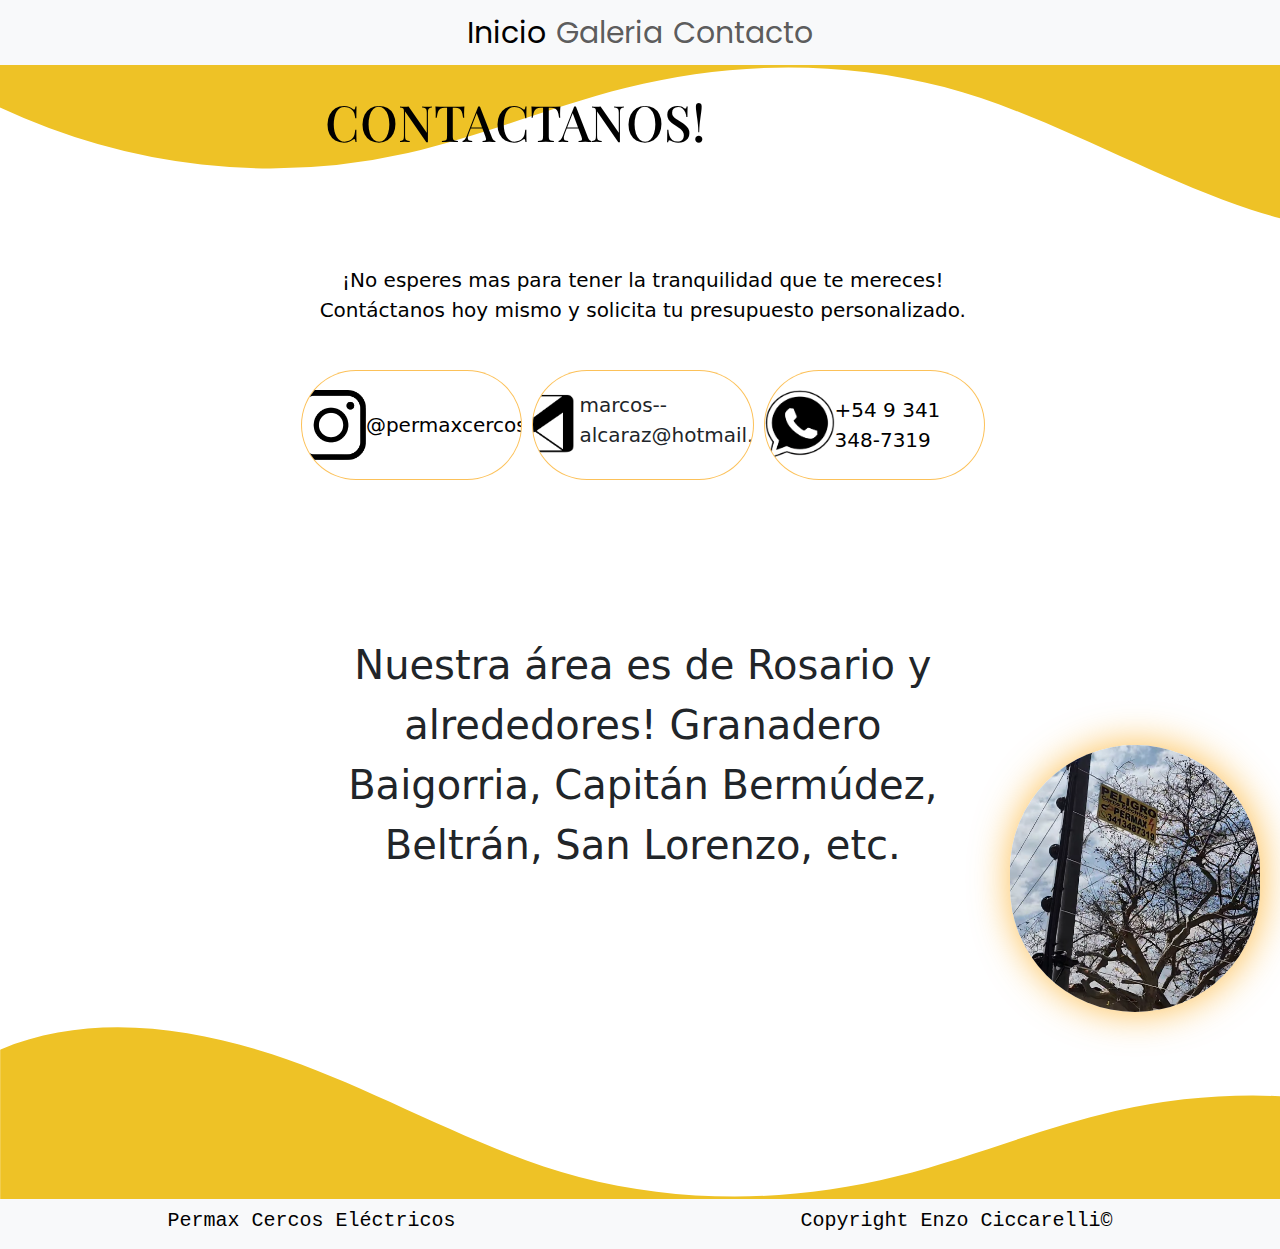
==== commit ac0d72ad: "Nuevo diseño de la page contacto" ====
--- a/pages/contacto.html
+++ b/pages/contacto.html
@@ -46,20 +46,25 @@
             </div>
             <div class="contact">
                 <h1 class="tituloContacto animate__animated animate__backInDown">CONTACTANOS!</h1>
-                <h2 class="subTitulo">LA SEGURIDAD NO ES UN GASTO, ES UNA INVERSIÓN</h2>
-                <p class="in">Los cercos perimetrales eléctricos pueden ser una medida efectiva de seguridad, pero su instalación y uso deben hacerse con responsabilidad.
-                  Contáctanos hoy mismo y solicita tu presupuesto personalizado. ¡No esperes mas para tener la tranquilidad que te mereces!</p>
+                <img class="cartel" src="../medios/galeria7.png">
+                <p class="in"> ¡No esperes mas para tener la tranquilidad que te mereces! Contáctanos hoy mismo y solicita tu presupuesto personalizado.</p>
                 <div class="contenedor">
                   <div class="circulo">
                     <a href="https://www.instagram.com/permaxcercos/?hl=es-la" target="_blank">
-                      <img class="ig" src="../medios/igblanco2.png">
+                      <img class="ig" src="../medios/igblack2.png">
                     </a>
+                    <p class="datos">@permaxcercos</p>
                   </div>
-                  <p class="datos">@permaxcercos</p>
                   <div class="circulo">
-                    <img class="wsp" src="../medios/wspB.png">
+                    <img class="gmail" src="../medios/gmailBlack.png">
+                    <p class="datosGmail">marcos--alcaraz@hotmail.com</p>
                   </div>
-                  <p class="datos">+54 9 3413487319</p>
+                  <div class="circulo">
+                    <a href="https://wa.link/zyt2f6"target="_blank">
+                      <img class="wsp" src="../medios/wspBlack2.png">
+                    </a>
+                    <p class="datos">+54 9 341 348-7319</p>
+                  </div>
                 </div>
                 <div class="mapa">
                     <iframe class="mapa2" src="https://www.google.com/maps/embed?pb=!1m18!1m12!1m3!1d107134.7530390409!2d-60.77903991921056!3d-32.9520382045163!2m3!1f0!2f0!3f0!3m2!1i1024!2i768!4f13.1!3m3!1m2!1s0x95b6539335d7d75b%3A0xec4086e90258a557!2sRosario%2C%20Santa%20Fe!5e0!3m2!1ses-419!2sar!4v1729398047788!5m2!1ses-419!2sar" width="700" height="550" style="border-radius: 2rem; margin-top: -10rem;" allowfullscreen="" loading="lazy" referrerpolicy="no-referrer-when-downgrade"></iframe>
--- a/css/estilos.css
+++ b/css/estilos.css
@@ -353,9 +353,9 @@
 
 body main section .contact {
   display: grid;
-  grid-template-columns: 1fr 1fr;
+  grid-template-columns: 1fr 1fr 1fr;
   grid-template-rows: 200px;
-  grid-template-areas: "titulo titulo" "mapa subTitulo" "mapa des" "desMapa info";
+  grid-template-areas: "cartel cartel cartel" "titulo titulo titulo" "des des des" "info info info" "mapa mapa desMapa";
   padding: 2rem;
   justify-items: center;
 }
@@ -364,38 +364,47 @@
   font-size: 5rem;
   text-align: center;
   grid-area: titulo;
-  margin-top: -5rem;
+  margin-top: -10rem;
   font-family: "Playfair Display", serif;
+}
+body main section .contact .cartel {
+  grid-area: cartel;
+  width: 25rem;
+  margin-top: 1rem;
+  border-radius: 15rem;
+  box-shadow: 1px 0px 36px 2px rgba(250, 163, 7, 0.67);
+  -webkit-box-shadow: 1px 0px 36px 2px rgba(250, 163, 7, 0.67);
+  -moz-box-shadow: 1px 0px 36px 2px rgba(250, 163, 7, 0.67);
+  margin-top: -17rem;
 }
 body main section .contact .mapa {
   grid-area: mapa;
-}
-body main section .contact .subTitulo {
-  font-size: 3.5rem;
-  grid-area: subTitulo;
-  margin-top: -8rem;
-  text-align: center;
+  margin-top: 12rem;
+  width: 100%;
+  margin-bottom: 3rem;
+}
+body main section .contact .mapa .mapa2 {
+  width: 100%;
 }
 body main section .contact .in {
   color: black;
   font-size: 2.3rem;
   grid-area: des;
-  margin-top: -15rem;
+  margin-top: 1rem;
   text-align: justify;
   padding-right: 3rem;
 }
 body main section .contact .desMapa {
   grid-area: desMapa;
-  font-size: 2rem;
-  padding: 1rem;
-  width: 51rem;
+  font-size: 4rem;
+  padding: 3rem;
+  width: auto;
   text-align: center;
+  margin-top: 10rem;
 }
 body main section .contact .contenedor {
   grid-area: info;
-  background: rgb(252, 184, 46);
-  background: radial-gradient(circle, rgb(252, 184, 46) 87%, rgb(255, 255, 255) 99%, rgb(0, 0, 0) 100%);
-  width: 55rem;
+  width: 100%;
   height: -moz-fit-content;
   height: fit-content;
   display: flex;
@@ -403,40 +412,57 @@
   margin-left: 1rem;
   padding: 25px 25px;
   gap: 1rem;
-  justify-content: space-around;
+  justify-content: center;
   border-radius: 45px 45px 45px 45px;
   -webkit-border-radius: 45px 45px 45px 45px;
   -moz-border-radius: 45px 45px 45px 45px;
-  margin-top: -15rem;
+  margin-top: 1rem;
 }
 body main section .contact .contenedor .datos {
   color: black;
-  align-content: space-around;
   font-size: 2rem;
   margin-top: 1rem;
-  margin-left: -2rem;
+  margin-left: 1rem;
+}
+body main section .contact .contenedor .datosGmail {
+  font-size: 2rem;
+  width: auto;
 }
 body main section .contact .contenedor .circulo {
-  width: 65px;
-  height: 65px;
-  border-radius: 50%;
-  background-color: rgb(44, 44, 44);
+  width: 100%;
+  height: 11rem;
+  border-radius: 1%;
+  background-color: rgba(255, 255, 255, 0.5);
   display: flex;
   align-items: center;
   justify-content: center;
+  flex-direction: row;
   overflow: hidden;
+  border: solid 0.1rem rgba(250, 163, 7, 0.67);
+  border-radius: 10rem;
+}
+body main section .contact .contenedor .circulo:hover {
+  box-shadow: 1px 0px 36px 2px rgba(250, 163, 7, 0.67);
+  -webkit-box-shadow: 1px 0px 36px 2px rgba(250, 163, 7, 0.67);
+  -moz-box-shadow: 1px 0px 36px 2px rgba(250, 163, 7, 0.67);
+  transition-duration: 0.3s;
 }
 body main section .contact .contenedor .circulo .ig {
   width: 7rem;
   height: 7rem;
 }
-body main section .contact .contenedor .circulo .ig:hover {
-  background-color: #d62976;
+body main section .contact .contenedor .circulo .gmail {
+  width: 9rem;
+  height: 9rem;
+}
+body main section .contact .contenedor .circulo .wsp {
+  width: 7rem;
+  height: 7rem;
+}
+body main section .contact .contenedor .circulo .wsp:hover {
+  background: rgb(44, 186, 41);
+  background: radial-gradient(circle, rgb(44, 186, 41) 88%, rgb(0, 0, 0) 100%);
   transition-duration: 0.3s;
-}
-body main section .contact .contenedor .circulo .wsp {
-  width: 10rem;
-  height: 10rem;
 }
 
 body main .galery .tituloGaleria {
@@ -548,16 +574,21 @@
   body main section div .banner {
     height: 22rem;
   }
+  body main section .mediaQlogo {
+    margin: 0px auto;
+    text-align: center;
+    margin-left: -25rem;
+  }
   body main section .mediaQlogo .logo {
-    width: 20rem;
-    height: 20rem;
+    width: 25rem;
+    height: 25rem;
     margin-left: 0rem;
     margin-top: -12rem;
     vertical-align: top;
   }
   body main section .informacion {
     grid-template-columns: 1fr;
-    grid-template-rows: 100px;
+    grid-template-rows: 55px;
     grid-template-areas: "titulo" "foto" "des" "titulo2" "des2";
     margin: 0px auto;
   }
@@ -570,6 +601,7 @@
   body main section .informacion .descripcion {
     font-size: 2rem;
     padding-left: 0rem;
+    margin-top: 3rem;
   }
   body main section .informacion .img-info {
     width: 28rem;
@@ -596,6 +628,13 @@
   }
   body main section .merecesSeguridad .descripcionSeguridad {
     font-size: 2rem;
+    text-align: center;
+  }
+  body main section .merecesSeguridad .pic {
+    height: 16rem;
+  }
+  body main section .merecesSeguridad .pic2 {
+    height: 16rem;
   }
   body main section .informacion2 {
     grid-template-columns: 1fr;
@@ -603,7 +642,7 @@
     grid-template-areas: "titulo" "card1" "card2" "card3" "card4" "card5";
   }
   body main section .informacion2 .card {
-    margin-top: 10rem;
+    margin-top: 17rem;
     height: auto;
   }
   body main section .informacion2 .cincoBeneficios {
@@ -630,6 +669,7 @@
     flex-direction: column;
     align-items: center;
     margin: 0px auto;
+    padding: 3rem;
   }
   body main section .servicios .tituloServicio {
     font-size: 4rem;
@@ -657,4 +697,520 @@
   body main .galery .columnaVideos {
     margin-bottom: -3rem;
   }
+}
+@media only screen and (min-width: 700px) and (max-width: 850px) {
+  body main section div .banner {
+    height: 22rem;
+  }
+  body main section .mediaQlogo {
+    margin: 0px auto;
+    text-align: center;
+    margin-left: -60rem;
+  }
+  body main section .mediaQlogo .logo {
+    width: 25rem;
+    height: 25rem;
+    margin-left: 0rem;
+    margin-top: -15rem;
+    vertical-align: top;
+  }
+  body main section .informacion {
+    grid-template-columns: 1fr 1fr;
+    grid-template-rows: 100px;
+    grid-template-areas: "titulo foto" "des des" "titulo2 titulo2" "des2 des2";
+    margin: 0px auto;
+  }
+  body main section .informacion .titulo {
+    padding-left: 0rem;
+    width: auto;
+    text-align: center;
+    margin-top: -2rem;
+    font-size: 4.5rem;
+  }
+  body main section .informacion .descripcion {
+    font-size: 2rem;
+    padding-left: 0rem;
+    margin-top: 8rem;
+  }
+  body main section .informacion .img-info {
+    width: 30rem;
+    margin-top: -15rem !important;
+  }
+  body main section .informacion .titulo2 {
+    font-size: 3rem;
+    width: auto;
+    text-align: center;
+    padding-left: 0rem;
+  }
+  body main section .informacion .descripcion2 {
+    font-size: 2rem;
+    width: auto;
+    padding-left: 0rem;
+  }
+  body main section .merecesSeguridad {
+    grid-template-columns: 1fr;
+    grid-template-rows: 160px;
+    grid-template-areas: "titulo" "des" "pic" "pic2";
+  }
+  body main section .merecesSeguridad .tituloMereces {
+    font-size: 5rem;
+  }
+  body main section .merecesSeguridad .descripcionSeguridad {
+    font-size: 2rem;
+    text-align: center;
+  }
+  body main section .merecesSeguridad .pic {
+    height: 20rem;
+  }
+  body main section .merecesSeguridad .pic2 {
+    height: 20rem;
+  }
+  body main section .informacion2 {
+    grid-template-columns: 1fr;
+    grid-template-rows: 100px;
+    grid-template-areas: "titulo" "card1" "card2" "card3" "card4" "card5";
+  }
+  body main section .informacion2 .card {
+    margin-top: 8rem;
+    height: auto;
+  }
+  body main section .informacion2 .cincoBeneficios {
+    margin-bottom: 1rem;
+  }
+  body main section .informacion2 .card2 {
+    height: auto;
+  }
+  body main section .informacion2 .card3 {
+    height: auto;
+  }
+  body main section .informacion2 .card4 {
+    height: auto;
+    width: auto;
+    margin-left: 0rem;
+  }
+  body main section .informacion2 .card5 {
+    height: auto;
+    width: auto;
+    margin-left: 0rem;
+  }
+  body main section .servicios {
+    display: flex;
+    flex-direction: column;
+    align-items: center;
+    margin: 0px auto;
+    padding: 3rem;
+  }
+  body main section .servicios .tituloServicio {
+    font-size: 4rem;
+  }
+  body main section .servicios .icons {
+    flex-direction: row;
+    gap: 8rem;
+  }
+  body main section .servicios .icons .instalacion {
+    margin-left: 0rem;
+  }
+  body main section .servicios .name-icons {
+    gap: 7rem;
+  }
+  body main section .servicios .name-icons .names {
+    margin-top: 1rem;
+  }
+  body main section .contact {
+    grid-template-columns: 1fr;
+    grid-template-rows: 200px;
+    grid-template-areas: "titulo" "subTitulo" "des" "info" "mapa" "desMapa";
+    margin: 0px auto;
+  }
+  body main section .contact .in {
+    margin-top: 0rem;
+    width: auto;
+    font-size: 2rem;
+    padding-right: 0rem;
+    padding: 1rem;
+  }
+  body main section .contact .tituloContacto {
+    font-size: 4rem;
+    padding-left: 0rem;
+    width: auto;
+  }
+  body main section .contact .subTitulo {
+    width: auto;
+    font-size: 3.5rem;
+    margin-top: -15rem;
+  }
+  body main section .contact .mapa {
+    margin: 0px auto !important;
+    width: 100%;
+  }
+  body main section .contact .mapa .mapa2 {
+    margin-top: 2rem !important;
+    width: 100% !important;
+  }
+  body main section .contact .contenedor {
+    width: 20rem;
+    margin-top: 1rem;
+    margin-left: 0rem;
+    align-items: center;
+    margin: 0px auto;
+    width: 100%;
+  }
+  body main section .contact .contenedor .datos {
+    font-size: 2.5rem;
+    margin: 0px auto;
+  }
+  body main section .contact .desMapa {
+    width: auto;
+  }
+  body main .galery .columna {
+    justify-content: space-evenly;
+  }
+}
+@media only screen and (min-width: 850px) and (max-width: 1200px) {
+  body main section div .banner {
+    height: 22rem;
+  }
+  body main section .mediaQlogo {
+    margin: 0px auto;
+    margin-left: 13rem;
+  }
+  body main section .mediaQlogo .logo {
+    width: 25rem;
+    height: 25rem;
+    margin-left: 0rem;
+    margin-top: -15rem;
+    vertical-align: top;
+  }
+  body main section .informacion {
+    grid-template-columns: 1fr 1fr;
+    grid-template-rows: 100px;
+    grid-template-areas: "titulo foto" "des des" "titulo2 titulo2" "des2 des2";
+    margin: 0px auto;
+  }
+  body main section .informacion .titulo {
+    padding-left: 0rem;
+    width: auto;
+    text-align: center;
+    margin-top: -6rem;
+    font-size: 5.5rem;
+  }
+  body main section .informacion .descripcion {
+    font-size: 2rem;
+    padding-left: 0rem;
+    margin-top: 8rem;
+  }
+  body main section .informacion .img-info {
+    width: 35rem;
+    margin-top: -19rem !important;
+  }
+  body main section .informacion .titulo2 {
+    font-size: 4.5rem;
+    width: auto;
+    text-align: center;
+    padding-left: 0rem;
+  }
+  body main section .informacion .descripcion2 {
+    font-size: 2rem;
+    width: auto;
+    padding-left: 0rem;
+  }
+  body main section .merecesSeguridad {
+    grid-template-columns: 1fr 1fr;
+    grid-template-rows: 160px;
+    grid-template-areas: "pic titulo" "pic2 des";
+  }
+  body main section .merecesSeguridad .tituloMereces {
+    font-size: 5rem;
+  }
+  body main section .merecesSeguridad .descripcionSeguridad {
+    font-size: 2rem;
+    text-align: center;
+  }
+  body main section .merecesSeguridad .pic {
+    height: 25rem;
+  }
+  body main section .merecesSeguridad .pic2 {
+    height: 25rem;
+    margin-top: 7rem;
+  }
+  body main section .informacion2 {
+    grid-template-columns: 1fr 1fr;
+    grid-template-rows: 130px;
+    grid-template-areas: "titulo titulo" "card1 card2" "card3 card4" "card5 card5";
+  }
+  body main section .informacion2 .card {
+    margin-top: 0rem;
+    height: auto;
+  }
+  body main section .informacion2 .cincoBeneficios {
+    margin-bottom: 1rem;
+  }
+  body main section .informacion2 .card2 {
+    height: auto;
+  }
+  body main section .informacion2 .card3 {
+    height: auto;
+  }
+  body main section .informacion2 .card4 {
+    height: auto;
+    width: auto;
+    margin-left: 0rem;
+  }
+  body main section .informacion2 .card5 {
+    height: auto;
+    width: auto;
+    margin-left: 0rem;
+  }
+  body main section .servicios {
+    display: flex;
+    flex-direction: column;
+    align-items: center;
+    margin: 0px auto;
+    padding: 3rem;
+  }
+  body main section .servicios .tituloServicio {
+    font-size: 4rem;
+  }
+  body main section .servicios .icons {
+    flex-direction: row;
+    gap: 8rem;
+  }
+  body main section .servicios .icons .instalacion {
+    margin-left: 0rem;
+  }
+  body main section .servicios .name-icons {
+    gap: 7rem;
+  }
+  body main section .servicios .name-icons .names {
+    margin-top: 1rem;
+  }
+  body main section .contact {
+    grid-template-columns: 1fr 1fr;
+    grid-template-rows: 200px;
+    grid-template-areas: "titulo titulo" "subTitulo subTitulo" "des des" "info info" "mapa mapa" "desMapa desMapa";
+    margin: 0px auto;
+  }
+  body main section .contact .in {
+    margin-top: 0rem;
+    width: auto;
+    font-size: 2rem;
+    padding-right: 0rem;
+    padding: 1rem;
+  }
+  body main section .contact .tituloContacto {
+    font-size: 4rem;
+    padding-left: 0rem;
+    width: auto;
+  }
+  body main section .contact .subTitulo {
+    width: auto;
+    font-size: 3.5rem;
+    margin-top: -15rem;
+  }
+  body main section .contact .mapa {
+    margin: 0px auto !important;
+    width: 100%;
+  }
+  body main section .contact .mapa .mapa2 {
+    margin-top: 2rem !important;
+    width: 100% !important;
+  }
+  body main section .contact .contenedor {
+    width: 20rem;
+    margin-top: 1rem;
+    margin-left: 0rem;
+    align-items: center;
+    margin: 0px auto;
+    width: 100%;
+  }
+  body main section .contact .contenedor .datos {
+    font-size: 2.5rem;
+    margin: 0px auto;
+  }
+  body main section .contact .desMapa {
+    width: auto;
+  }
+  body main .galery .tituloGaleria {
+    margin-top: 2rem;
+  }
+  body main .galery .columna {
+    justify-content: space-evenly;
+  }
+  body main .galery .columnaVideos {
+    margin-bottom: -3rem;
+  }
+}
+@media only screen and (min-width: 1201px) and (max-width: 1500px) {
+  body main section div .banner {
+    height: 45rem;
+  }
+  body main section .mediaQlogo {
+    margin: 0px auto;
+    margin-left: 13rem;
+  }
+  body main section .mediaQlogo .logo {
+    width: 30rem;
+    height: 30rem;
+    margin-left: 0rem;
+    margin-top: -38rem;
+    vertical-align: top;
+  }
+  body main section .informacion {
+    grid-template-columns: 1fr 1fr;
+    grid-template-rows: 100px;
+    grid-template-areas: "titulo foto" "des foto" "titulo2 foto" "des2 foto";
+    margin: 0px auto;
+    margin-top: -6rem;
+  }
+  body main section .informacion .titulo {
+    padding-left: 0rem;
+    width: auto;
+    text-align: center;
+    margin-top: -6rem;
+    font-size: 5.5rem;
+  }
+  body main section .informacion .descripcion {
+    font-size: 2rem;
+    padding-left: 0rem;
+    margin-top: -1rem;
+  }
+  body main section .informacion .img-info {
+    width: 48rem;
+    margin-top: -10rem !important;
+  }
+  body main section .informacion .titulo2 {
+    font-size: 4.5rem;
+    width: auto;
+    text-align: center;
+    padding-left: 0rem;
+  }
+  body main section .informacion .descripcion2 {
+    font-size: 2rem;
+    width: auto;
+    padding-left: 0rem;
+  }
+  body main section .merecesSeguridad {
+    grid-template-columns: 1fr 1fr;
+    grid-template-rows: 160px;
+    grid-template-areas: "pic titulo" "pic2 des";
+  }
+  body main section .merecesSeguridad .tituloMereces {
+    font-size: 5rem;
+  }
+  body main section .merecesSeguridad .descripcionSeguridad {
+    font-size: 2rem;
+    text-align: center;
+  }
+  body main section .merecesSeguridad .pic {
+    height: 25rem;
+  }
+  body main section .merecesSeguridad .pic2 {
+    height: 25rem;
+    margin-top: 7rem;
+  }
+  body main section .informacion2 {
+    grid-template-columns: 1fr 1fr;
+    grid-template-rows: 130px;
+    grid-template-areas: "titulo titulo" "card1 card2" "card3 card4" "card5 card5";
+  }
+  body main section .informacion2 .card {
+    margin-top: 0rem;
+    height: auto;
+  }
+  body main section .informacion2 .cincoBeneficios {
+    margin-bottom: 1rem;
+  }
+  body main section .informacion2 .card2 {
+    height: auto;
+  }
+  body main section .informacion2 .card3 {
+    height: auto;
+  }
+  body main section .informacion2 .card4 {
+    height: auto;
+    width: auto;
+    margin-left: 0rem;
+  }
+  body main section .informacion2 .card5 {
+    height: auto;
+    width: auto;
+    margin-left: 0rem;
+  }
+  body main section .servicios {
+    display: flex;
+    flex-direction: column;
+    align-items: center;
+    margin: 0px auto;
+    margin-bottom: -6rem;
+    padding: 3rem;
+  }
+  body main section .servicios .tituloServicio {
+    font-size: 4rem;
+  }
+  body main section .servicios .icons {
+    flex-direction: row;
+    gap: 8rem;
+  }
+  body main section .servicios .icons .instalacion {
+    margin-left: 0rem;
+  }
+  body main section .servicios .name-icons {
+    gap: 7rem;
+  }
+  body main section .servicios .name-icons .names {
+    margin-top: 1rem;
+  }
+  body main section .contact {
+    grid-template-columns: 1fr 1fr;
+    grid-template-rows: 53px;
+    grid-template-areas: "titulo titulo" "mapa subTitulo" "mapa des" "mapa info" "mapa desMapa";
+    margin: 0px auto;
+    margin-top: -8rem;
+    margin-bottom: 3rem;
+  }
+  body main section .contact .in {
+    margin-top: 1rem;
+    width: auto;
+    font-size: 2rem;
+    padding-right: 0rem;
+    padding: 1rem;
+    text-align: center;
+  }
+  body main section .contact .tituloContacto {
+    font-size: 5rem;
+    padding-left: 0rem;
+    width: auto;
+  }
+  body main section .contact .subTitulo {
+    width: auto;
+    font-size: 3.5rem;
+    margin-top: 1rem;
+  }
+  body main section .contact .mapa {
+    margin: 0px auto !important;
+    width: 100%;
+  }
+  body main section .contact .mapa .mapa2 {
+    margin-top: 2rem !important;
+    width: 100% !important;
+  }
+  body main section .contact .contenedor {
+    width: 20rem;
+    margin-top: 1rem;
+    margin-left: 0rem;
+    align-items: center;
+    margin: 0px auto;
+    width: 100%;
+    margin-top: 0rem;
+  }
+  body main section .contact .contenedor .datos {
+    font-size: 2rem;
+    margin: 0px auto;
+  }
+  body main section .contact .desMapa {
+    width: auto;
+  }
+  body main .galery .columnaVideos {
+    margin-bottom: -2rem;
+  }
 }/*# sourceMappingURL=estilos.css.map */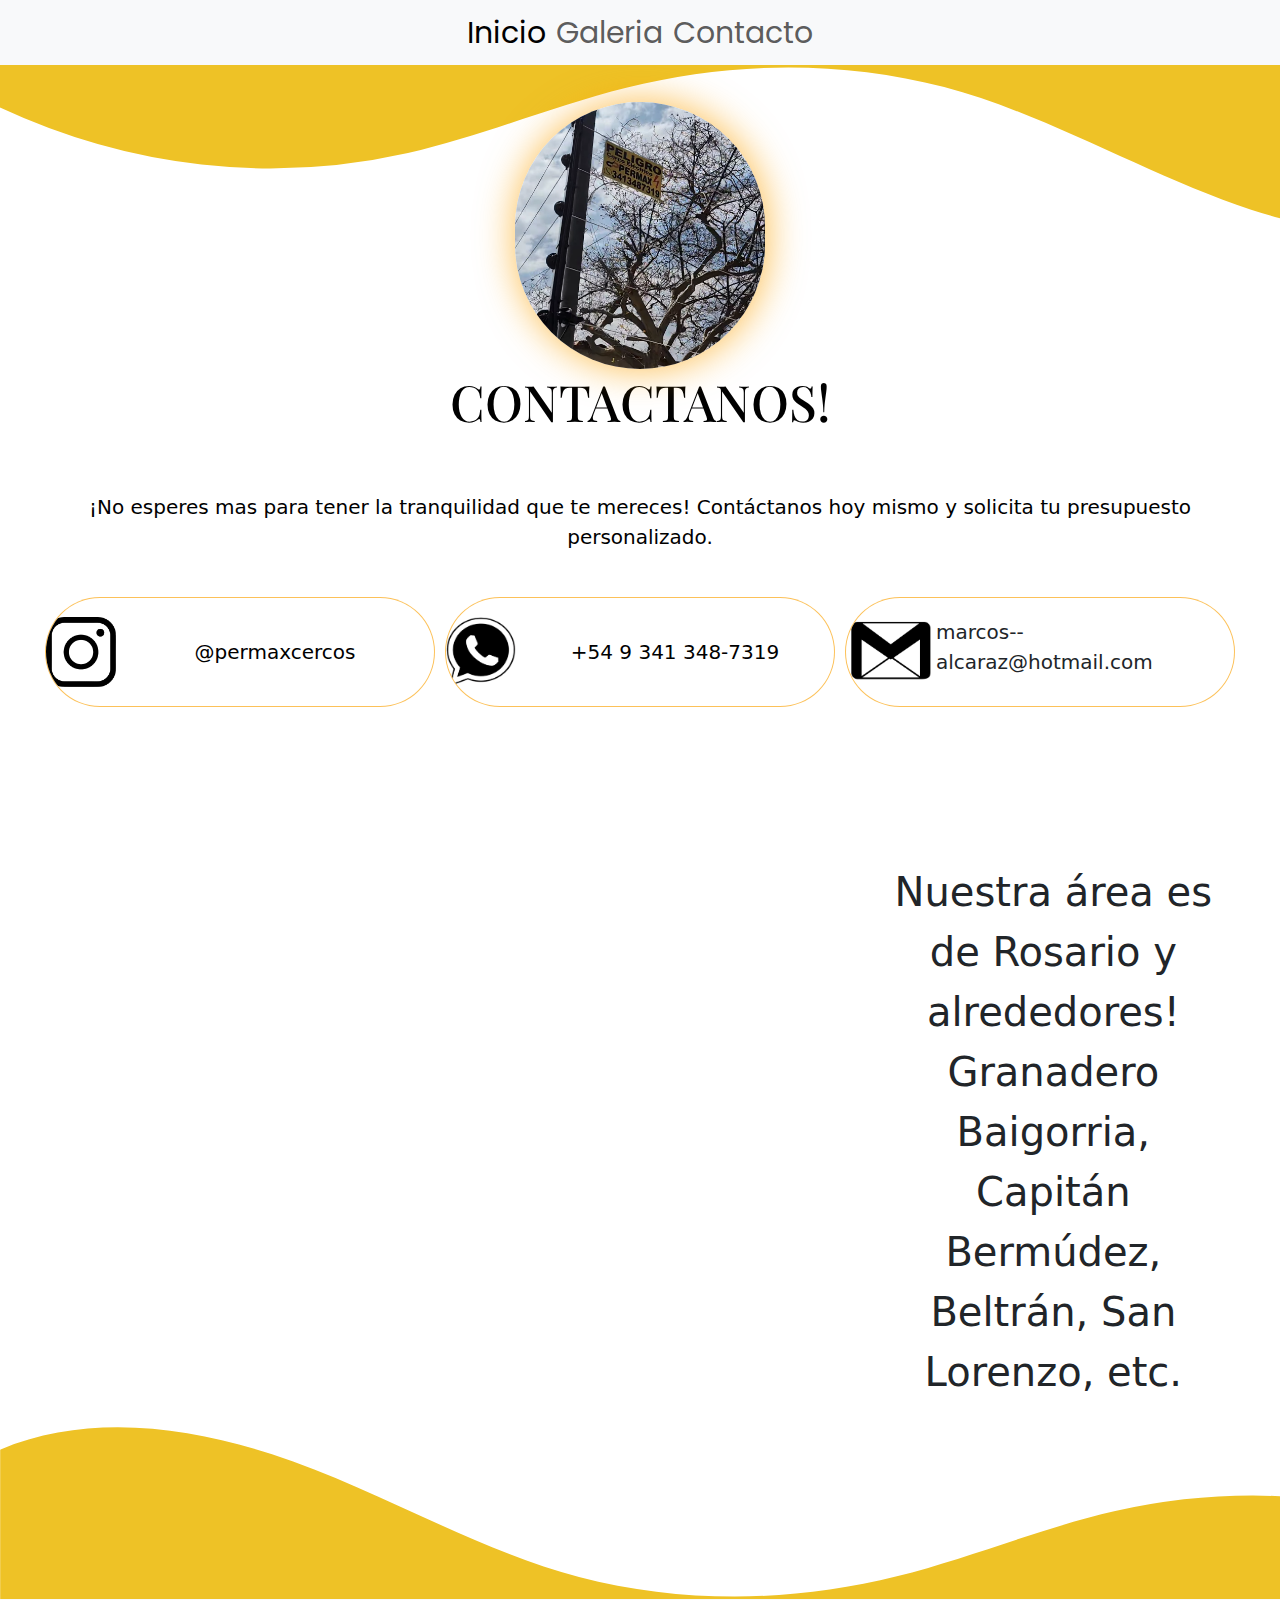
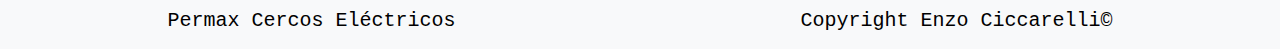
==== commit 8e37595c: "Mejora del responsive en page contacto" ====
--- a/pages/contacto.html
+++ b/pages/contacto.html
@@ -22,7 +22,7 @@
                     <a class="nav-link active" aria-current="page" href="../index.html">Inicio</a>
                   </li>
                   <li class="nav-item">
-                    <a class="nav-link" href="#">Galeria</a>
+                    <a class="nav-link" href="./galeria.html">Galeria</a>
                   </li>
                   <li class="nav-item">
                     <a class="nav-link" href="./contacto.html">Contacto</a>
@@ -56,14 +56,14 @@
                     <p class="datos">@permaxcercos</p>
                   </div>
                   <div class="circulo">
-                    <img class="gmail" src="../medios/gmailBlack.png">
-                    <p class="datosGmail">marcos--alcaraz@hotmail.com</p>
-                  </div>
-                  <div class="circulo">
                     <a href="https://wa.link/zyt2f6"target="_blank">
                       <img class="wsp" src="../medios/wspBlack2.png">
                     </a>
                     <p class="datos">+54 9 341 348-7319</p>
+                  </div>
+                  <div class="circulo">
+                    <img class="gmail" src="../medios/gmailBlack.png">
+                    <p class="datosGmail">marcos--alcaraz@hotmail.com</p>
                   </div>
                 </div>
                 <div class="mapa">
--- a/css/estilos.css
+++ b/css/estilos.css
@@ -527,7 +527,7 @@
   body main section .contact {
     grid-template-columns: 1fr;
     grid-template-rows: 200px;
-    grid-template-areas: "titulo" "subTitulo" "des" "info" "mapa" "desMapa";
+    grid-template-areas: "cartel" "titulo" "des" "info" "mapa" "desMapa";
     margin: 0px auto;
   }
   body main section .contact .in {
@@ -536,6 +536,10 @@
     font-size: 2rem;
     padding-right: 0rem;
     padding: 1rem;
+    text-align: center;
+  }
+  body main section .contact .cartel {
+    width: 20rem;
   }
   body main section .contact .tituloContacto {
     font-size: 4rem;
@@ -549,7 +553,7 @@
   }
   body main section .contact .mapa {
     margin: 0px auto !important;
-    width: 100%;
+    width: 90%;
   }
   body main section .contact .mapa .mapa2 {
     margin-top: 2rem !important;
@@ -564,12 +568,30 @@
     margin: 0px auto;
     width: 100%;
   }
-  body main section .contact .contenedor .datos {
+  body main section .contact .contenedor .circulo {
+    width: -moz-max-content;
+    width: max-content;
+  }
+  body main section .contact .contenedor .circulo .ig {
+    margin-left: 1rem;
+  }
+  body main section .contact .contenedor .circulo .gmail {
+    margin-left: 1rem;
+  }
+  body main section .contact .contenedor .circulo .wsp {
+    margin-left: 1rem;
+  }
+  body main section .contact .contenedor .circulo .datos {
+    font-size: 2rem;
+    margin: 0px auto;
+  }
+  body main section .contact .contenedor .circulo .datosGmail {
     font-size: 2rem;
     margin: 0px auto;
   }
   body main section .contact .desMapa {
     width: auto;
+    font-size: 3rem;
   }
   body main section div .banner {
     height: 22rem;
@@ -817,9 +839,9 @@
     margin-top: 1rem;
   }
   body main section .contact {
-    grid-template-columns: 1fr;
+    grid-template-columns: 1fr 1fr;
     grid-template-rows: 200px;
-    grid-template-areas: "titulo" "subTitulo" "des" "info" "mapa" "desMapa";
+    grid-template-areas: "cartel cartel" "titulo titulo" "des des" "info info" "info info" "mapa mapa" "desMapa desMapa";
     margin: 0px auto;
   }
   body main section .contact .in {
@@ -848,12 +870,33 @@
     width: 100% !important;
   }
   body main section .contact .contenedor {
+    flex-direction: row;
     width: 20rem;
     margin-top: 1rem;
     margin-left: 0rem;
     align-items: center;
     margin: 0px auto;
     width: 100%;
+    flex-wrap: wrap;
+  }
+  body main section .contact .contenedor .circulo {
+    width: -moz-max-content;
+    width: max-content;
+  }
+  body main section .contact .contenedor .circulo .ig {
+    width: 7rem;
+    height: 7rem;
+    margin-left: 1rem;
+  }
+  body main section .contact .contenedor .circulo .gmail {
+    width: 9rem;
+    height: 9rem;
+    margin-left: 1rem;
+  }
+  body main section .contact .contenedor .circulo .wsp {
+    width: 7rem;
+    height: 7rem;
+    margin-left: 1rem;
   }
   body main section .contact .contenedor .datos {
     font-size: 2.5rem;
@@ -987,7 +1030,7 @@
   body main section .contact {
     grid-template-columns: 1fr 1fr;
     grid-template-rows: 200px;
-    grid-template-areas: "titulo titulo" "subTitulo subTitulo" "des des" "info info" "mapa mapa" "desMapa desMapa";
+    grid-template-areas: "cartel cartel" "titulo titulo" "des des" "info info" "info info" "mapa mapa" "desMapa desMapa";
     margin: 0px auto;
   }
   body main section .contact .in {
@@ -1016,14 +1059,21 @@
     width: 100% !important;
   }
   body main section .contact .contenedor {
-    width: 20rem;
-    margin-top: 1rem;
-    margin-left: 0rem;
     align-items: center;
     margin: 0px auto;
+    width: -moz-max-content;
+    width: max-content;
+    flex-direction: row;
+    align-items: center;
+    margin: 0px auto;
     width: 100%;
-  }
-  body main section .contact .contenedor .datos {
+    flex-wrap: wrap;
+  }
+  body main section .contact .contenedor .circulo {
+    width: -moz-max-content;
+    width: max-content;
+  }
+  body main section .contact .contenedor .circulo .datos {
     font-size: 2.5rem;
     margin: 0px auto;
   }
@@ -1161,12 +1211,12 @@
     margin-top: 1rem;
   }
   body main section .contact {
-    grid-template-columns: 1fr 1fr;
-    grid-template-rows: 53px;
-    grid-template-areas: "titulo titulo" "mapa subTitulo" "mapa des" "mapa info" "mapa desMapa";
-    margin: 0px auto;
-    margin-top: -8rem;
-    margin-bottom: 3rem;
+    display: grid;
+    grid-template-columns: 1fr 1fr 1fr;
+    grid-template-rows: 200px;
+    grid-template-areas: "cartel cartel cartel" "titulo titulo titulo" "des des des" "info info info" "mapa mapa desMapa";
+    padding: 2rem;
+    justify-items: center;
   }
   body main section .contact .in {
     margin-top: 1rem;
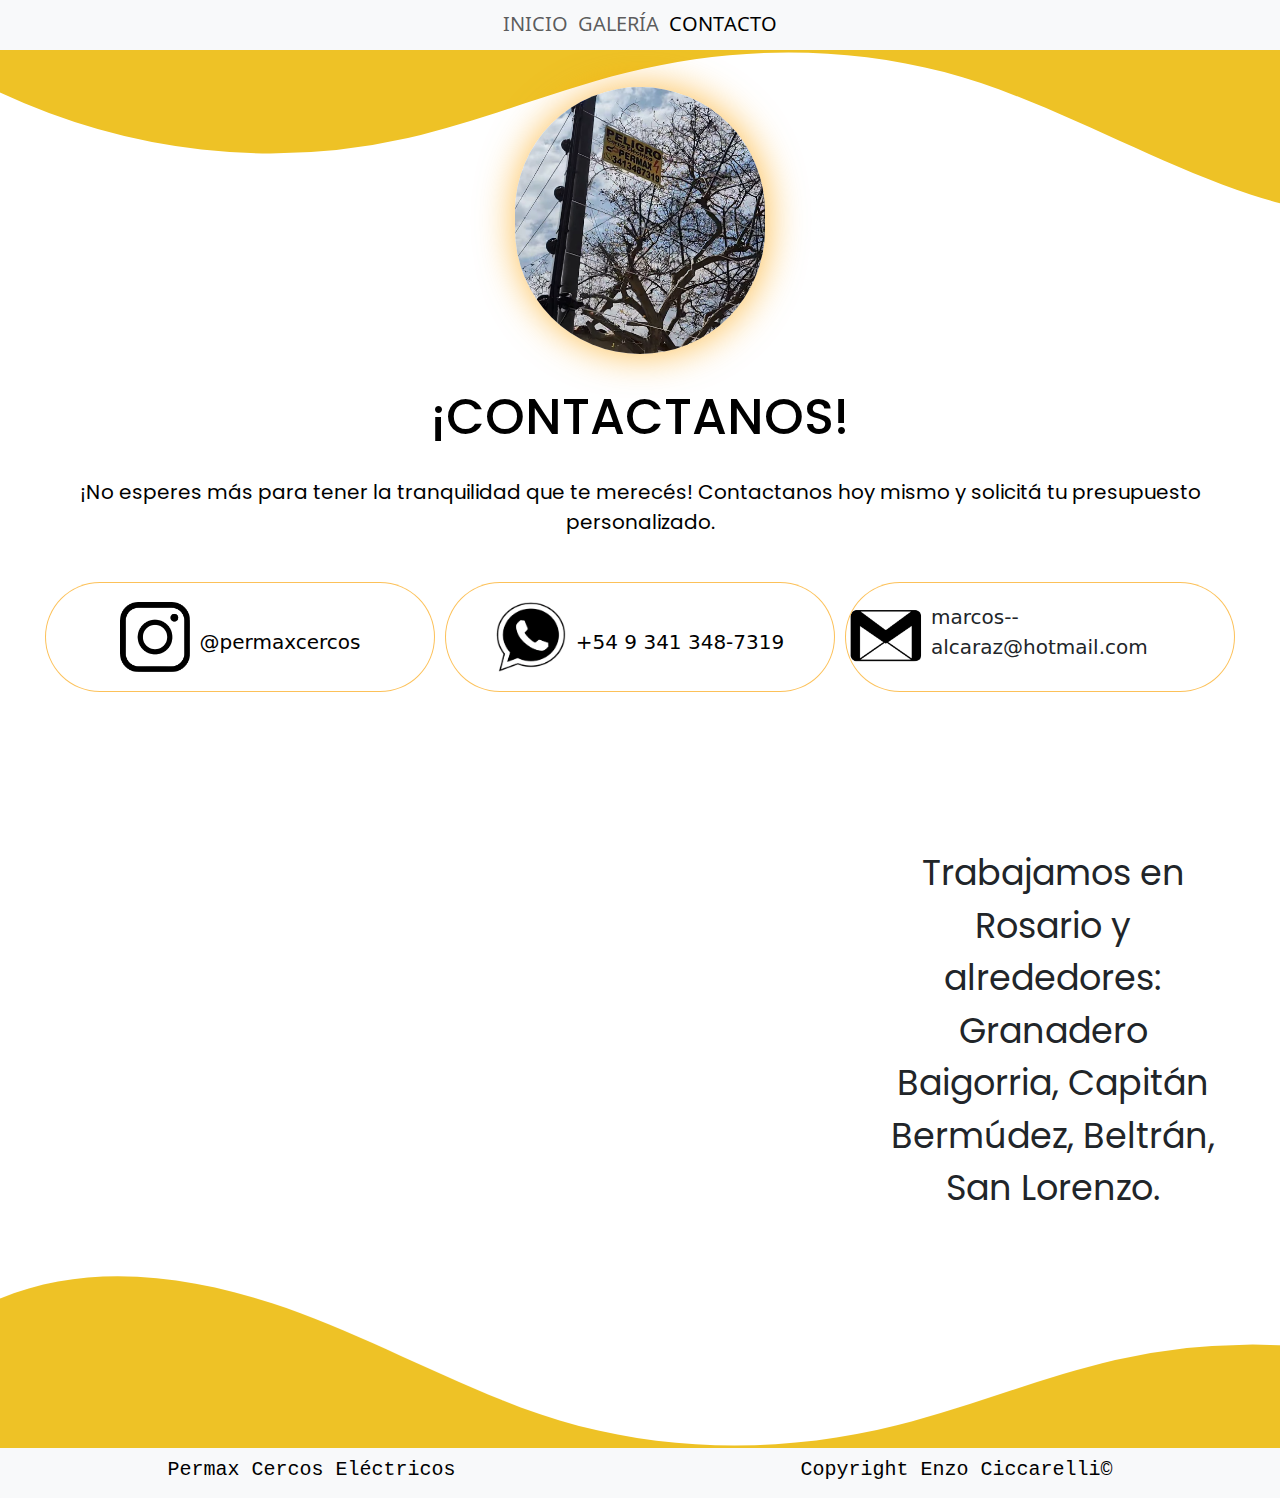
==== commit e6ccf86e: "detalles finales" ====
--- a/pages/contacto.html
+++ b/pages/contacto.html
@@ -19,13 +19,13 @@
               <div class="collapse navbar-collapse navegador" id="navbarNav">
                 <ul class="navbar-nav">
                   <li class="nav-item">
-                    <a class="nav-link active" aria-current="page" href="../index.html">Inicio</a>
+                    <a class="nav-link" aria-current="page" href="../index.html">INICIO</a>
                   </li>
                   <li class="nav-item">
-                    <a class="nav-link" href="./galeria.html">Galeria</a>
+                    <a class="nav-link" href="./galeria.html">GALERÍA</a>
                   </li>
                   <li class="nav-item">
-                    <a class="nav-link" href="./contacto.html">Contacto</a>
+                    <a class="nav-link active" href="./contacto.html">CONTACTO</a>
                   </li>
                 </ul>
               </div>
@@ -45,21 +45,25 @@
                 </svg>
             </div>
             <div class="contact">
-                <h1 class="tituloContacto animate__animated animate__backInDown">CONTACTANOS!</h1>
+                <h1 class="tituloContacto animate__animated animate__backInDown">¡CONTACTANOS!</h1>
                 <img class="cartel" src="../medios/galeria7.png">
-                <p class="in"> ¡No esperes mas para tener la tranquilidad que te mereces! Contáctanos hoy mismo y solicita tu presupuesto personalizado.</p>
+                <p class="in"> ¡No esperes más para tener la tranquilidad que te merecés! Contactanos hoy mismo y solicitá tu presupuesto personalizado.</p>
                 <div class="contenedor">
                   <div class="circulo">
                     <a href="https://www.instagram.com/permaxcercos/?hl=es-la" target="_blank">
                       <img class="ig" src="../medios/igblack2.png">
                     </a>
-                    <p class="datos">@permaxcercos</p>
+                    <a style="text-decoration: none;" href="https://www.instagram.com/permaxcercos/?hl=es-la" target="_blank">
+                      <p class="datos">@permaxcercos</p>
+                    </a>
                   </div>
                   <div class="circulo">
                     <a href="https://wa.link/zyt2f6"target="_blank">
                       <img class="wsp" src="../medios/wspBlack2.png">
                     </a>
-                    <p class="datos">+54 9 341 348-7319</p>
+                    <a style="text-decoration: none;" href="https://wa.link/zyt2f6"target="_blank">
+                      <p class="datos">+54 9 341 348-7319</p>
+                    </a>
                   </div>
                   <div class="circulo">
                     <img class="gmail" src="../medios/gmailBlack.png">
@@ -69,7 +73,7 @@
                 <div class="mapa">
                     <iframe class="mapa2" src="https://www.google.com/maps/embed?pb=!1m18!1m12!1m3!1d107134.7530390409!2d-60.77903991921056!3d-32.9520382045163!2m3!1f0!2f0!3f0!3m2!1i1024!2i768!4f13.1!3m3!1m2!1s0x95b6539335d7d75b%3A0xec4086e90258a557!2sRosario%2C%20Santa%20Fe!5e0!3m2!1ses-419!2sar!4v1729398047788!5m2!1ses-419!2sar" width="700" height="550" style="border-radius: 2rem; margin-top: -10rem;" allowfullscreen="" loading="lazy" referrerpolicy="no-referrer-when-downgrade"></iframe>
                 </div>
-                <p class="desMapa">Nuestra área es de Rosario y alrededores! Granadero Baigorria, Capitán Bermúdez, Beltrán, San Lorenzo, etc.</p>
+                <p class="desMapa">Trabajamos en Rosario y alrededores: Granadero Baigorria, Capitán Bermúdez, Beltrán, San Lorenzo.</p>
             </div>
             <div style="overflow: hidden; margin-top: -5rem;">
               <svg
--- a/css/estilos.css
+++ b/css/estilos.css
@@ -1,5 +1,6 @@
 @import url("https://fonts.googleapis.com/css2?family=Playfair+Display:ital,wght@0,400..900;1,400..900&display=swap");
 @import url("https://fonts.googleapis.com/css2?family=Playfair+Display:ital,wght@0,400..900;1,400..900&family=Poppins:ital,wght@0,100;0,200;0,300;0,400;0,500;0,600;0,700;0,800;0,900;1,100;1,200;1,300;1,400;1,500;1,600;1,700;1,800;1,900&display=swap");
+@import url("https://fonts.googleapis.com/css2?family=Noto+Sans+Elbasan&family=Playfair+Display:ital,wght@0,400..900;1,400..900&family=Poppins:ital,wght@0,100;0,200;0,300;0,400;0,500;0,600;0,700;0,800;0,900;1,100;1,200;1,300;1,400;1,500;1,600;1,700;1,800;1,900&display=swap");
 * {
   margin: 0;
   padding: 0;
@@ -16,6 +17,9 @@
 body header .navbar {
   background-color: #f8f9fa !important;
 }
+body header .navbar div .navbar-toggler {
+  background-color: gold !important;
+}
 body header .navbar div .nombre-empresa {
   font-size: 3rem;
 }
@@ -23,8 +27,8 @@
   justify-content: center;
 }
 body header .navbar div div ul li a {
-  font-size: 3rem !important;
-  font-family: "Poppins", sans-serif;
+  font-size: 2rem !important;
+  font-family: "Noto Sans Elbasan", sans-serif;
 }
 body header .navbar ul {
   font-size: 1rem;
@@ -62,7 +66,7 @@
   grid-area: titulo;
   padding-left: 3rem;
   margin-top: 1rem;
-  font-family: "Playfair Display", serif;
+  font-family: "Noto Sans Elbasan", sans-serif;
 }
 body main section .informacion .descripcion {
   color: black;
@@ -87,7 +91,7 @@
   color: black;
   font-size: 3rem;
   padding-left: 3rem;
-  font-family: "Playfair Display", serif;
+  font-family: "Noto Sans Elbasan", sans-serif;
 }
 body main section .informacion .descripcion2 {
   grid-area: des2;
@@ -101,7 +105,7 @@
 body main section .merecesSeguridad {
   display: grid;
   grid-template-columns: 1fr 1fr;
-  grid-template-rows: 350px;
+  grid-template-rows: 370px;
   grid-template-areas: "pic titulo" "pic2 des" "pic3 des";
   padding: 3rem;
   margin-top: 1rem;
@@ -109,7 +113,7 @@
 }
 body main section .merecesSeguridad .tituloMereces {
   grid-area: titulo;
-  font-size: 8rem;
+  font-size: 7rem;
   text-align: center;
   font-family: "Playfair Display", serif;
 }
@@ -119,22 +123,23 @@
   text-align: justify;
   padding: 3.5rem;
   font-family: "Poppins", sans-serif;
+  margin-top: -9rem;
 }
 body main section .merecesSeguridad .pic {
   grid-area: pic;
   width: 100%;
+  border-radius: 41px 41px 41px 41px;
+  -webkit-border-radius: 41px 41px 41px 41px;
+  -moz-border-radius: 41px 41px 41px 41px;
   margin-top: -3rem;
-  border-radius: 85px 0px 0px 81px;
-  -webkit-border-radius: 85px 0px 0px 81px;
-  -moz-border-radius: 85px 0px 0px 81px;
   border: 3px solid #000000;
 }
 body main section .merecesSeguridad .pic2 {
   grid-area: pic2;
   width: 100%;
-  border-radius: 85px 0px 0px 81px;
-  -webkit-border-radius: 85px 0px 0px 81px;
-  -moz-border-radius: 85px 0px 0px 81px;
+  border-radius: 41px 41px 41px 41px;
+  -webkit-border-radius: 41px 41px 41px 41px;
+  -moz-border-radius: 41px 41px 41px 41px;
   border: 3px solid #000000;
 }
 body main section .informacion2 {
@@ -153,7 +158,7 @@
   color: black;
   grid-area: titulo;
   text-align: center;
-  font-family: "Playfair Display", serif;
+  font-family: "Poppins", sans-serif;
 }
 body main section .informacion2 .card {
   background: rgb(252, 184, 46);
@@ -205,6 +210,10 @@
   color: black;
   font-size: 2rem;
   font-family: "Poppins", sans-serif;
+}
+body main section .informacion2 .card2 .disuasion {
+  margin-top: 1rem;
+  width: 5.5rem;
 }
 body main section .informacion2 .card3 {
   background: rgb(252, 184, 46);
@@ -294,14 +303,14 @@
 }
 body main section .servicios {
   text-align: center;
-  margin-top: 1rem;
+  margin-top: 3rem;
   margin-bottom: -11rem;
 }
 body main section .servicios .tituloServicio {
   color: black;
-  font-size: 5rem;
-  margin-bottom: 1rem;
-  font-family: "Playfair Display", serif;
+  font-size: 4rem;
+  margin-bottom: 3.5rem;
+  font-family: "Poppins", sans-serif;
 }
 body main section .servicios .icons {
   background-color: rgba(255, 255, 255, 0.5);
@@ -364,8 +373,8 @@
   font-size: 5rem;
   text-align: center;
   grid-area: titulo;
-  margin-top: -10rem;
-  font-family: "Playfair Display", serif;
+  margin-top: -7rem;
+  font-family: "Poppins", sans-serif;
 }
 body main section .contact .cartel {
   grid-area: cartel;
@@ -393,14 +402,16 @@
   margin-top: 1rem;
   text-align: justify;
   padding-right: 3rem;
+  font-family: "Poppins", sans-serif;
 }
 body main section .contact .desMapa {
   grid-area: desMapa;
-  font-size: 4rem;
+  font-size: 3rem;
   padding: 3rem;
   width: auto;
   text-align: center;
   margin-top: 10rem;
+  font-family: "Poppins", sans-serif;
 }
 body main section .contact .contenedor {
   grid-area: info;
@@ -418,7 +429,7 @@
   -moz-border-radius: 45px 45px 45px 45px;
   margin-top: 1rem;
 }
-body main section .contact .contenedor .datos {
+body main section .contact .contenedor a .datos {
   color: black;
   font-size: 2rem;
   margin-top: 1rem;
@@ -427,6 +438,7 @@
 body main section .contact .contenedor .datosGmail {
   font-size: 2rem;
   width: auto;
+  margin-left: 0.5rem;
 }
 body main section .contact .contenedor .circulo {
   width: 100%;
@@ -452,28 +464,25 @@
   height: 7rem;
 }
 body main section .contact .contenedor .circulo .gmail {
-  width: 9rem;
-  height: 9rem;
+  width: 8rem;
+  height: 8rem;
 }
 body main section .contact .contenedor .circulo .wsp {
   width: 7rem;
   height: 7rem;
 }
-body main section .contact .contenedor .circulo .wsp:hover {
-  background: rgb(44, 186, 41);
-  background: radial-gradient(circle, rgb(44, 186, 41) 88%, rgb(0, 0, 0) 100%);
-  transition-duration: 0.3s;
-}
 
 body main .galery .tituloGaleria {
   text-align: center;
-  font-size: 4rem;
-  margin-bottom: 1rem;
+  font-size: 3rem;
+  margin-bottom: 2.5rem;
+  font-family: "Poppins", sans-serif;
 }
 body main .galery .tituloGaleriaVideos {
   text-align: center;
-  font-size: 3.5rem;
-  margin-bottom: 1rem;
+  font-size: 3rem;
+  margin-bottom: 2.5rem;
+  margin-top: 2rem;
 }
 body main .galery .columna {
   display: flex;
@@ -526,7 +535,7 @@
 @media only screen and (max-width: 699px) {
   body main section .contact {
     grid-template-columns: 1fr;
-    grid-template-rows: 200px;
+    grid-template-rows: 77px;
     grid-template-areas: "cartel" "titulo" "des" "info" "mapa" "desMapa";
     margin: 0px auto;
   }
@@ -537,6 +546,7 @@
     padding-right: 0rem;
     padding: 1rem;
     text-align: center;
+    border-bottom: solid 0.1rem gray;
   }
   body main section .contact .cartel {
     width: 20rem;
@@ -545,15 +555,13 @@
     font-size: 4rem;
     padding-left: 0rem;
     width: auto;
-  }
-  body main section .contact .subTitulo {
-    width: auto;
-    font-size: 3.5rem;
-    margin-top: -15rem;
+    margin-top: -1rem;
   }
   body main section .contact .mapa {
     margin: 0px auto !important;
-    width: 90%;
+    width: 100%;
+    border-bottom: solid 0.1rem gray;
+    border-top: solid 0.1rem gray;
   }
   body main section .contact .mapa .mapa2 {
     margin-top: 2rem !important;
@@ -566,7 +574,6 @@
     flex-direction: column;
     align-items: center;
     margin: 0px auto;
-    width: 100%;
   }
   body main section .contact .contenedor .circulo {
     width: -moz-max-content;
@@ -574,12 +581,18 @@
   }
   body main section .contact .contenedor .circulo .ig {
     margin-left: 1rem;
+    width: 4rem;
+    height: 4rem;
   }
   body main section .contact .contenedor .circulo .gmail {
     margin-left: 1rem;
+    width: 4rem;
+    height: 4rem;
   }
   body main section .contact .contenedor .circulo .wsp {
     margin-left: 1rem;
+    width: 4rem;
+    height: 4rem;
   }
   body main section .contact .contenedor .circulo .datos {
     font-size: 2rem;
@@ -591,7 +604,8 @@
   }
   body main section .contact .desMapa {
     width: auto;
-    font-size: 3rem;
+    font-size: 2.5rem;
+    margin-top: 0rem;
   }
   body main section div .banner {
     height: 22rem;
@@ -618,7 +632,7 @@
     padding-left: 0rem;
     width: auto;
     text-align: center;
-    margin-top: -2rem;
+    margin-top: -5rem;
   }
   body main section .informacion .descripcion {
     font-size: 2rem;
@@ -651,6 +665,7 @@
   body main section .merecesSeguridad .descripcionSeguridad {
     font-size: 2rem;
     text-align: center;
+    margin-top: 1rem;
   }
   body main section .merecesSeguridad .pic {
     height: 16rem;
@@ -718,6 +733,10 @@
   }
   body main .galery .columnaVideos {
     margin-bottom: -3rem;
+    padding: 2rem;
+  }
+  body footer .textoF {
+    font-size: 1.5rem;
   }
 }
 @media only screen and (min-width: 700px) and (max-width: 850px) {
@@ -780,6 +799,7 @@
   body main section .merecesSeguridad .descripcionSeguridad {
     font-size: 2rem;
     text-align: center;
+    margin-top: 1rem;
   }
   body main section .merecesSeguridad .pic {
     height: 20rem;
@@ -840,7 +860,7 @@
   }
   body main section .contact {
     grid-template-columns: 1fr 1fr;
-    grid-template-rows: 200px;
+    grid-template-rows: 100px;
     grid-template-areas: "cartel cartel" "titulo titulo" "des des" "info info" "info info" "mapa mapa" "desMapa desMapa";
     margin: 0px auto;
   }
@@ -855,6 +875,7 @@
     font-size: 4rem;
     padding-left: 0rem;
     width: auto;
+    margin-top: 1rem;
   }
   body main section .contact .subTitulo {
     width: auto;
@@ -884,18 +905,18 @@
     width: max-content;
   }
   body main section .contact .contenedor .circulo .ig {
-    width: 7rem;
-    height: 7rem;
+    width: 4rem;
+    height: 4rem;
     margin-left: 1rem;
   }
   body main section .contact .contenedor .circulo .gmail {
-    width: 9rem;
-    height: 9rem;
+    width: 4rem;
+    height: 4rem;
     margin-left: 1rem;
   }
   body main section .contact .contenedor .circulo .wsp {
-    width: 7rem;
-    height: 7rem;
+    width: 4rem;
+    height: 4rem;
     margin-left: 1rem;
   }
   body main section .contact .contenedor .datos {
@@ -904,6 +925,8 @@
   }
   body main section .contact .desMapa {
     width: auto;
+    font-size: 2.5rem;
+    margin-top: 0rem;
   }
   body main .galery .columna {
     justify-content: space-evenly;
@@ -968,6 +991,7 @@
   body main section .merecesSeguridad .descripcionSeguridad {
     font-size: 2rem;
     text-align: center;
+    margin-top: 1rem;
   }
   body main section .merecesSeguridad .pic {
     height: 25rem;
@@ -1029,7 +1053,7 @@
   }
   body main section .contact {
     grid-template-columns: 1fr 1fr;
-    grid-template-rows: 200px;
+    grid-template-rows: 100px;
     grid-template-areas: "cartel cartel" "titulo titulo" "des des" "info info" "info info" "mapa mapa" "desMapa desMapa";
     margin: 0px auto;
   }
@@ -1044,6 +1068,7 @@
     font-size: 4rem;
     padding-left: 0rem;
     width: auto;
+    margin-top: 1rem;
   }
   body main section .contact .subTitulo {
     width: auto;
@@ -1073,12 +1098,26 @@
     width: -moz-max-content;
     width: max-content;
   }
+  body main section .contact .contenedor .circulo .ig {
+    width: 5rem;
+    height: 5rem;
+  }
+  body main section .contact .contenedor .circulo .wsp {
+    width: 5rem;
+    height: 5rem;
+  }
+  body main section .contact .contenedor .circulo .gmail {
+    width: 5rem;
+    height: 5rem;
+  }
   body main section .contact .contenedor .circulo .datos {
     font-size: 2.5rem;
     margin: 0px auto;
   }
   body main section .contact .desMapa {
     width: auto;
+    margin-top: 1rem;
+    font-size: 2.5rem;
   }
   body main .galery .tituloGaleria {
     margin-top: 2rem;
@@ -1150,6 +1189,7 @@
   body main section .merecesSeguridad .descripcionSeguridad {
     font-size: 2rem;
     text-align: center;
+    margin-top: 1rem;
   }
   body main section .merecesSeguridad .pic {
     height: 25rem;
@@ -1259,8 +1299,72 @@
   }
   body main section .contact .desMapa {
     width: auto;
+    font-size: 3.5rem;
   }
   body main .galery .columnaVideos {
     margin-bottom: -2rem;
   }
+}
+@media only screen and (min-width: 1501px) and (max-width: 1600px) {
+  body main section .informacion2 {
+    grid-template-columns: 1fr 1fr;
+    grid-template-rows: 130px;
+    grid-template-areas: "titulo titulo" "card1 card2" "card3 card4" "card5 card5";
+  }
+  body main section .informacion2 .card {
+    margin-top: 0rem;
+    height: auto;
+  }
+  body main section .informacion2 .cincoBeneficios {
+    margin-bottom: 1rem;
+  }
+  body main section .informacion2 .card2 {
+    height: auto;
+  }
+  body main section .informacion2 .card2 .disuasion {
+    margin-top: 0rem;
+    width: 5.5rem;
+  }
+  body main section .informacion2 .card3 {
+    height: auto;
+  }
+  body main section .informacion2 .card4 {
+    height: auto;
+    width: auto;
+    margin-left: 0rem;
+  }
+  body main section .informacion2 .card5 {
+    height: auto;
+    width: auto;
+    margin-left: 0rem;
+  }
+}
+@media only screen and (min-width: 1600px) and (max-width: 2150px) {
+  body main section .informacion2 .card {
+    margin-top: 0rem;
+    height: auto;
+  }
+  body main section .informacion2 .cincoBeneficios {
+    margin-bottom: 1rem;
+  }
+  body main section .informacion2 .card2 {
+    height: auto;
+  }
+  body main section .informacion2 .card2 .disuasion {
+    margin-top: 0rem;
+    width: 5.5rem;
+  }
+  body main section .informacion2 .card3 {
+    height: auto;
+  }
+  body main section .informacion2 .card4 {
+    height: auto;
+    width: auto;
+    margin-left: 0rem;
+  }
+  body main section .informacion2 .card5 {
+    height: auto;
+    width: auto;
+    margin-left: 0rem;
+  }
 }/*# sourceMappingURL=estilos.css.map */